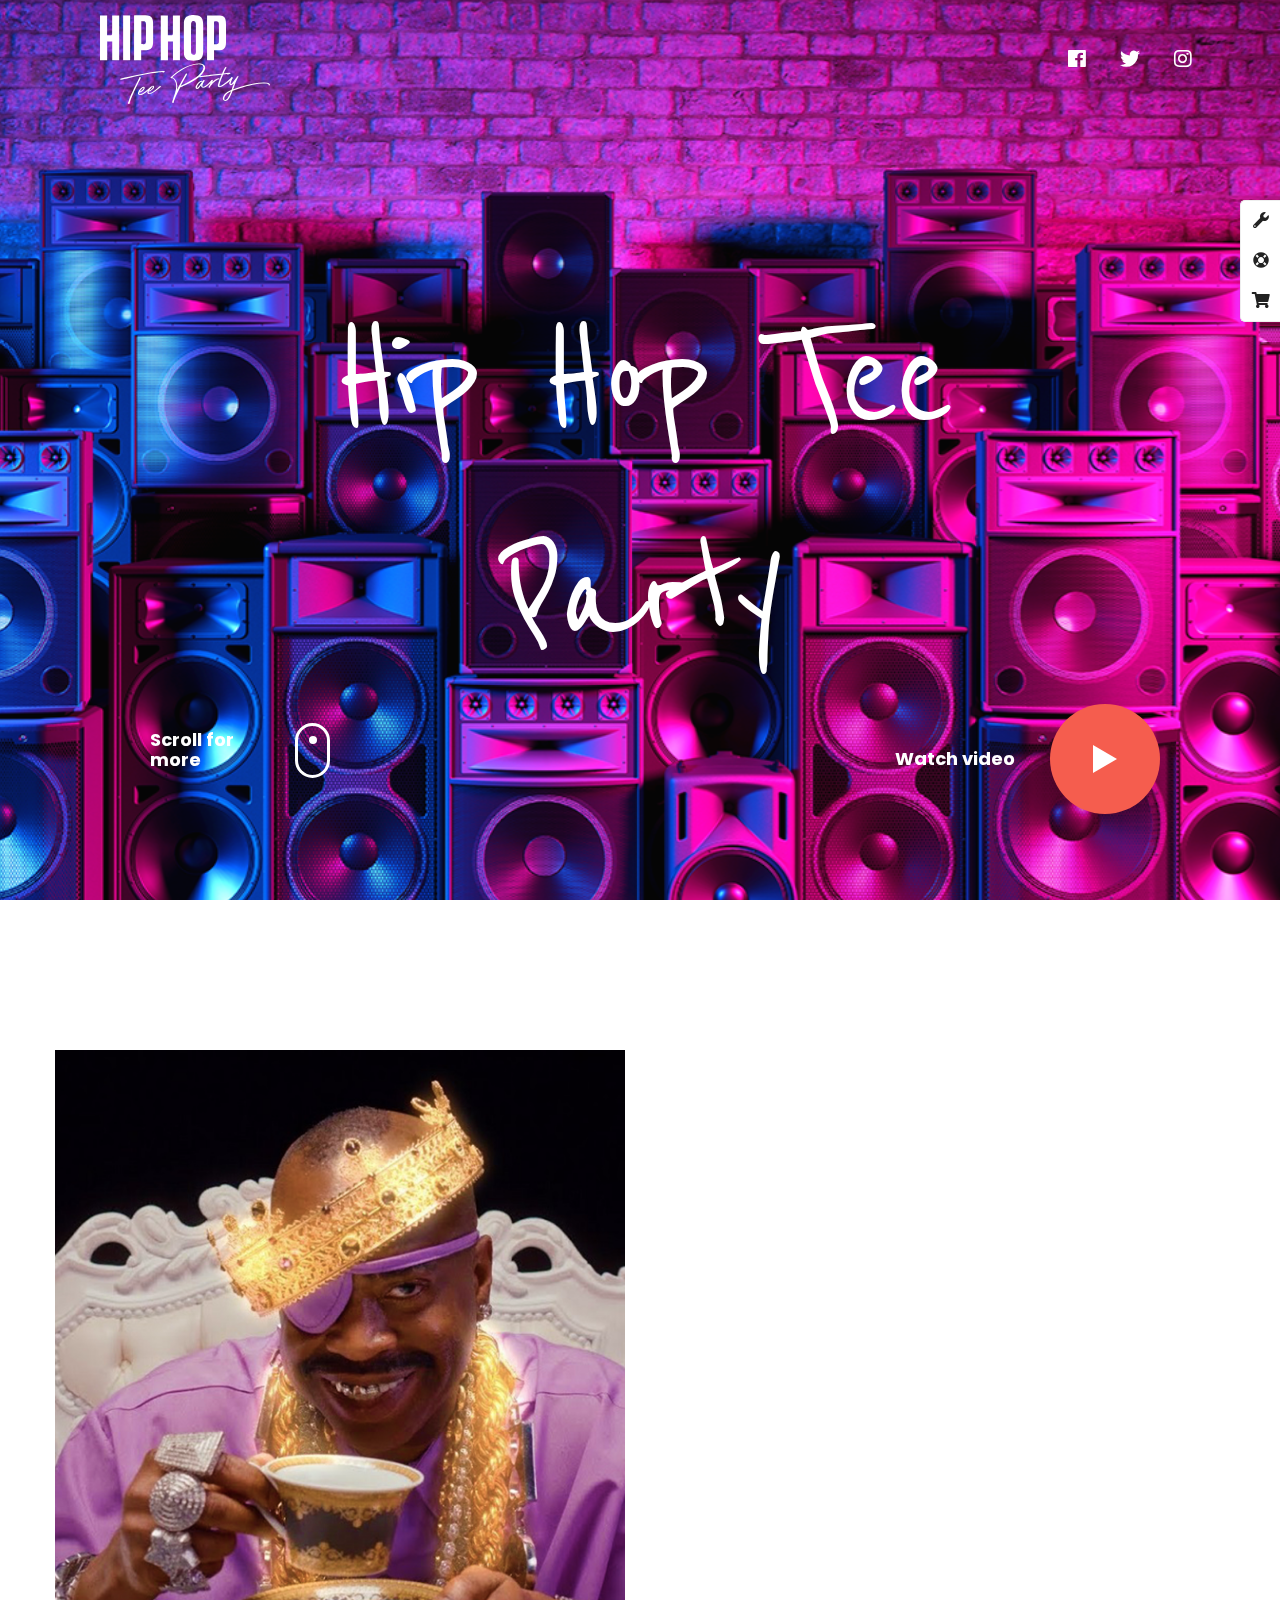
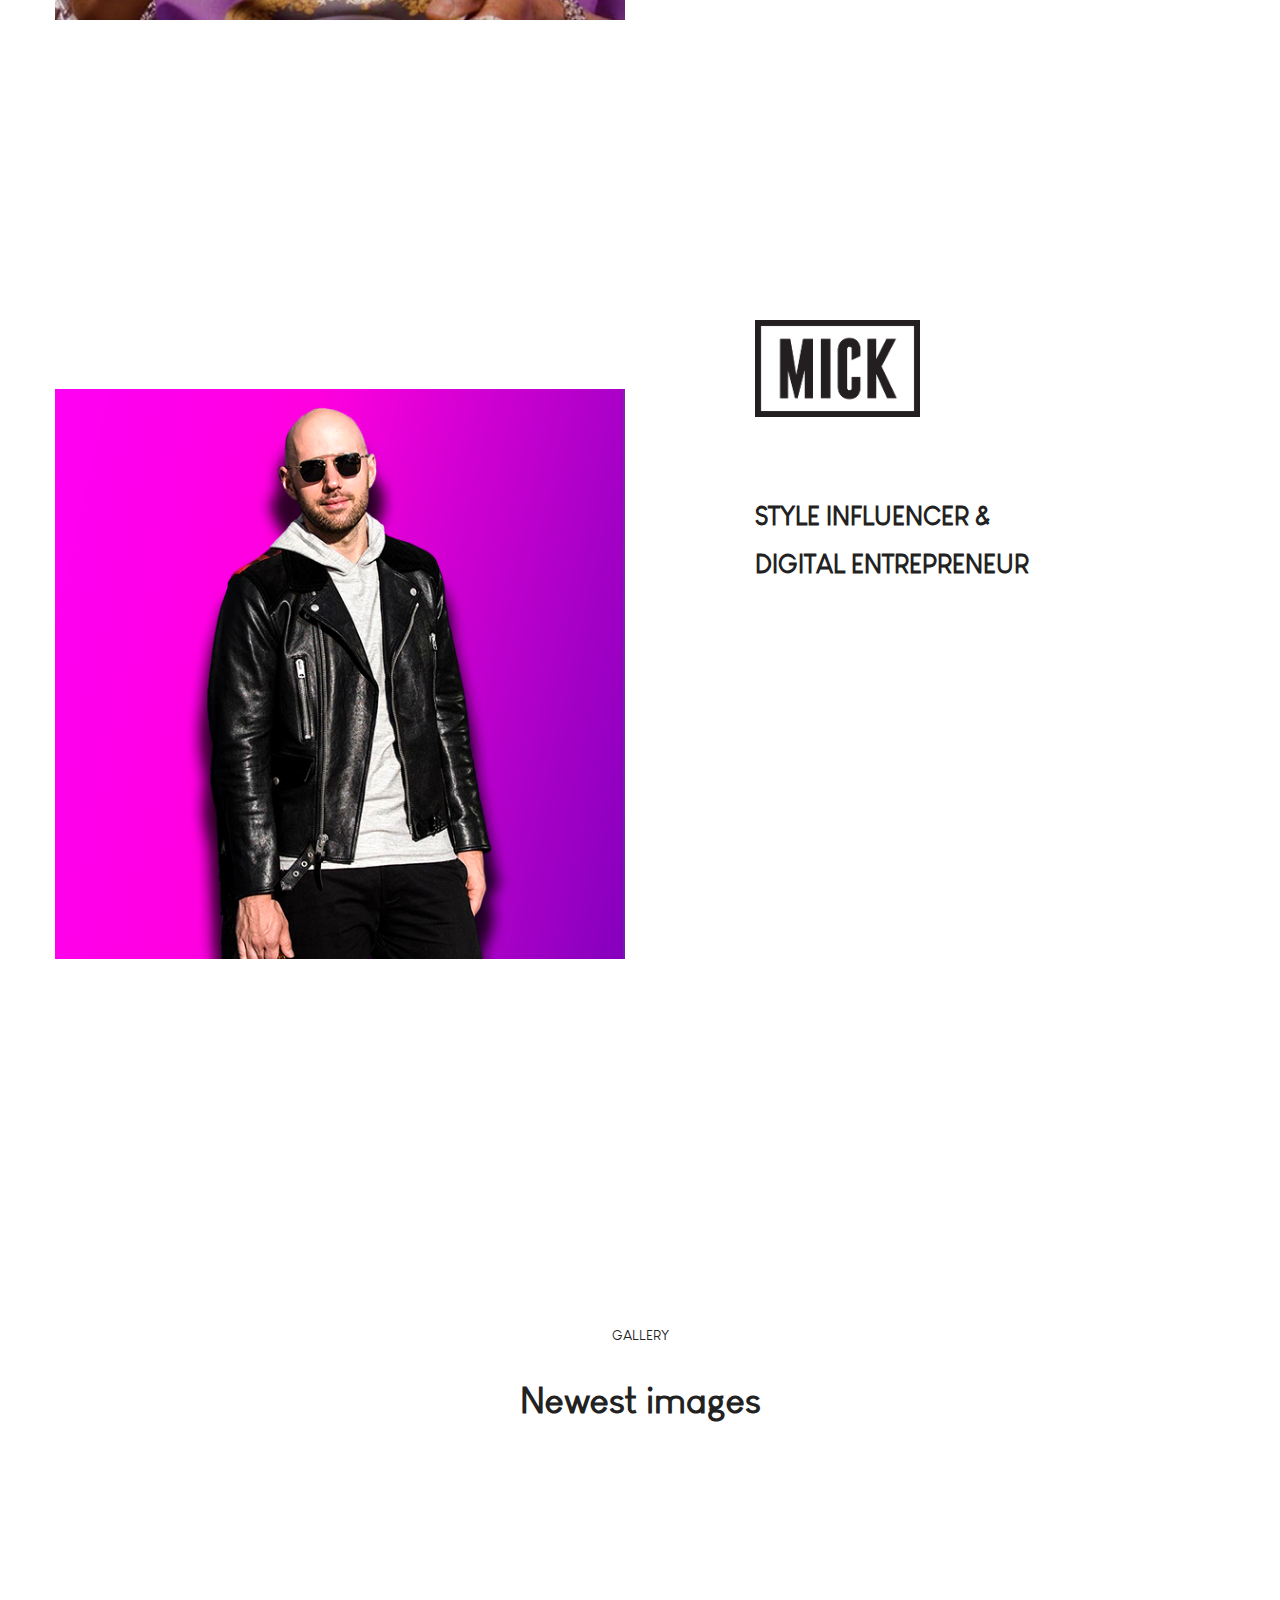
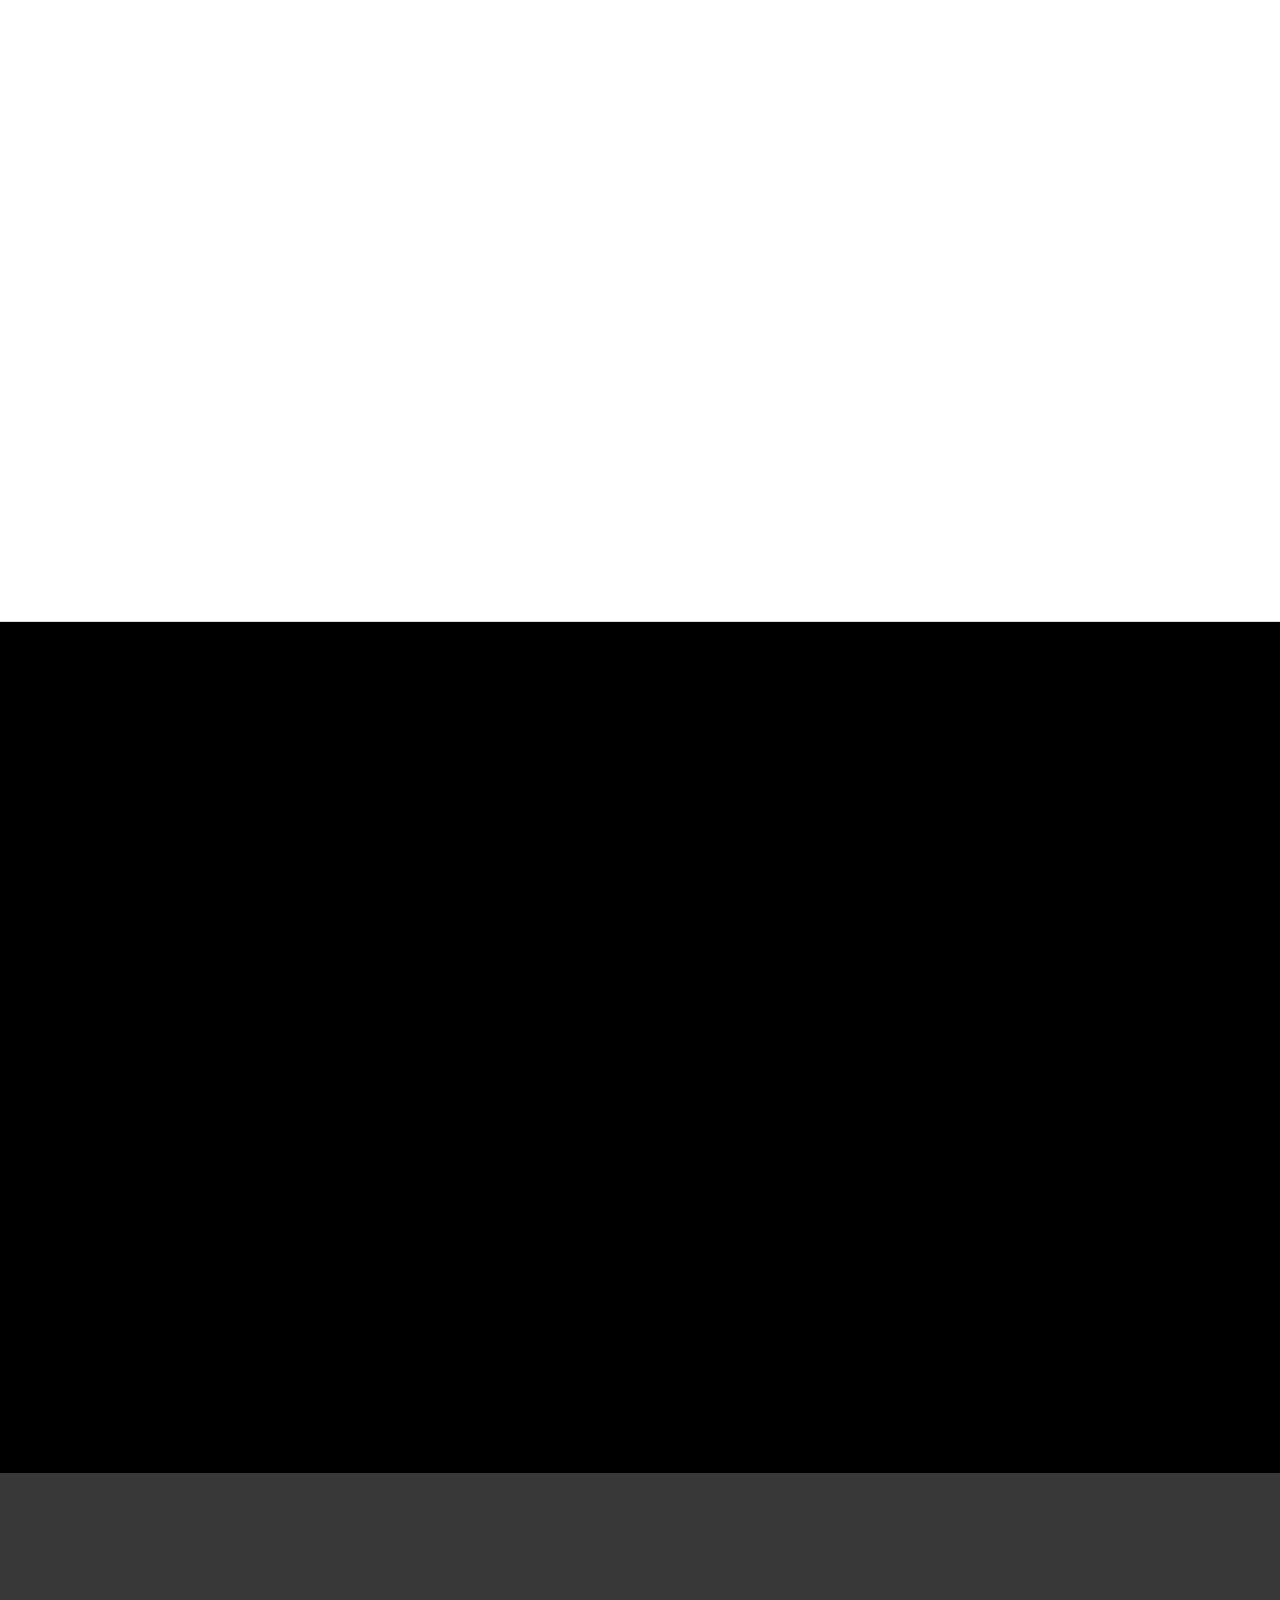
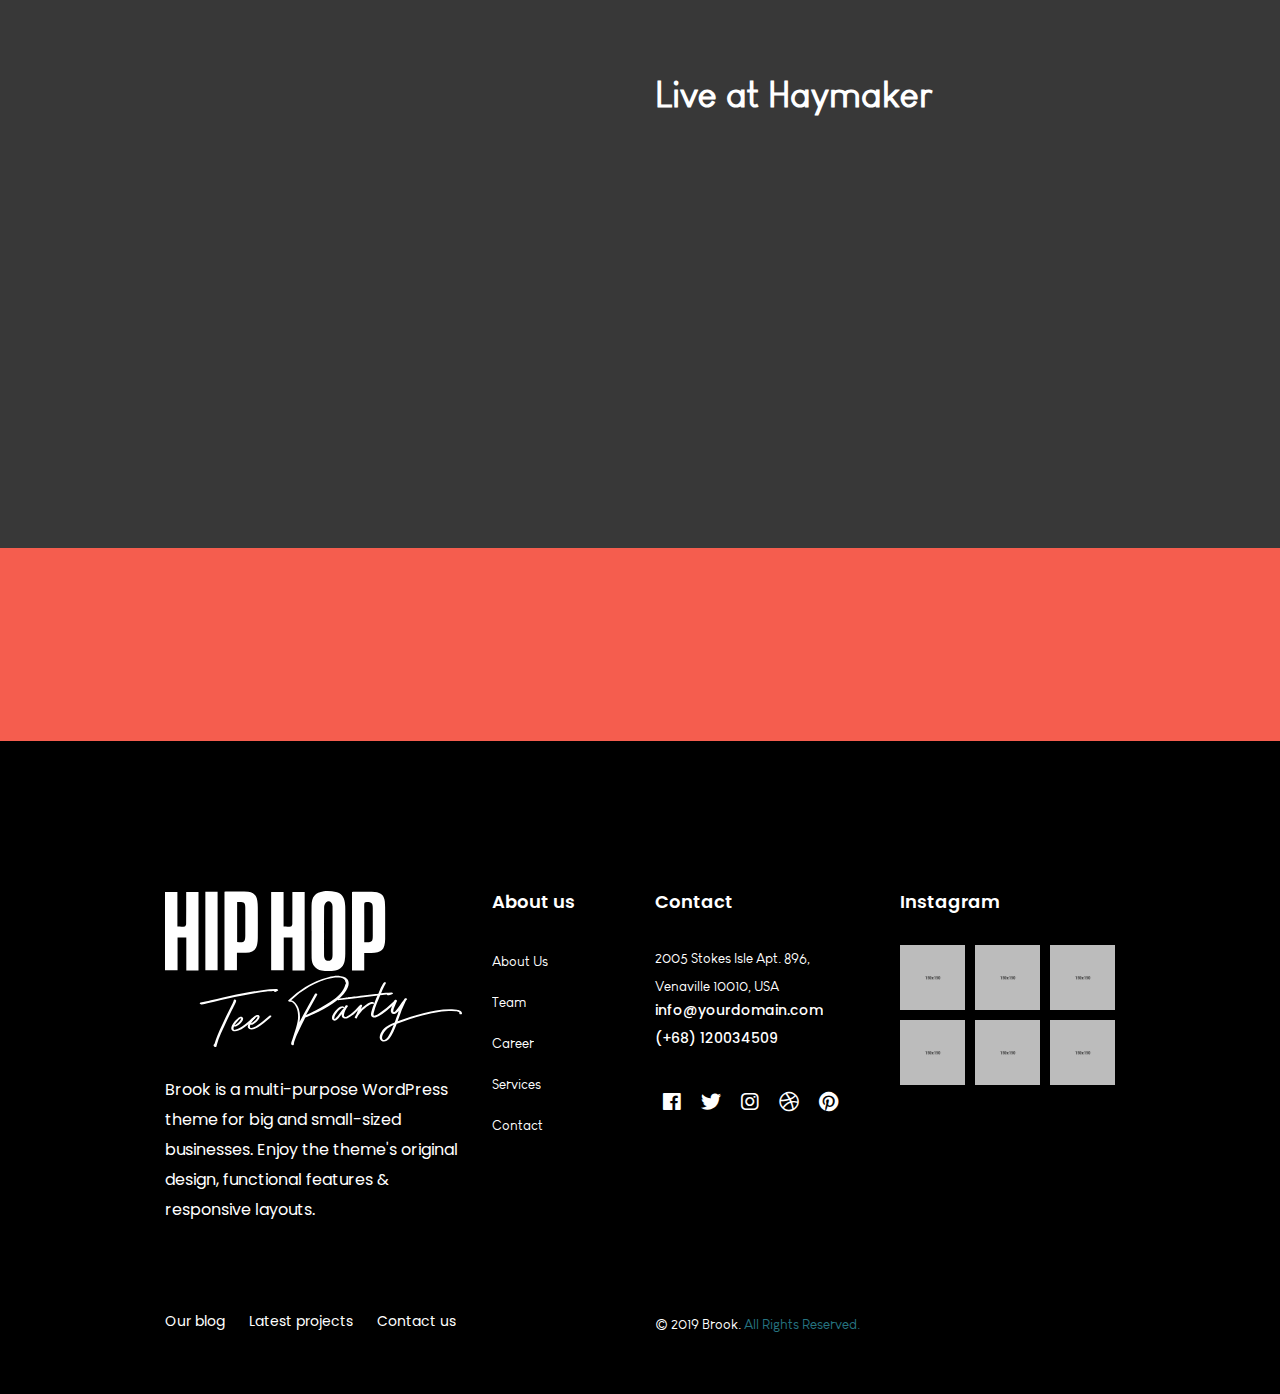
==== index-indie-musician.html @ aec3e437 "First Push" ====
<!doctype html>
<html class="no-js" lang="zxx">

<head>
    <meta charset="utf-8">
    <meta http-equiv="x-ua-compatible" content="ie=edge">
    <title>Indie Musician || Creative Multipurpose Bootstrap4 Template</title>
    <meta name="description" content="">
    <meta name="viewport" content="width=device-width, initial-scale=1, shrink-to-fit=no">

    <!-- Favicon -->
    <link rel="shortcut icon" href="img/favicon.ico" type="image/x-icon">
    <link rel="apple-touch-icon" href="img/icon.png">

    <!-- Plugins -->
    <link rel="stylesheet" href="css/bootstrap.min.css">
    <link rel="stylesheet" href="css/revoulation.css">
    <link rel="stylesheet" href="css/plugins.css">

    <!-- Style Css -->
    <link rel="stylesheet" href="style.css">

    <!-- Custom Styles -->
    <link rel="stylesheet" href="css/custom.css">
</head>

<body class="template-color-14 template-font-2">
    <!--[if lte IE 9]>
    <p class="browserupgrade">You are using an <strong>outdated</strong> browser. Please <a href="https://browsehappy.com/">upgrade your browser</a> to improve your experience and security.</p>
  <![endif]-->

    <!-- Start PReloader -->
    <div id="page-preloader" class="page-loading clearfix">
        <div class="page-load-inner">
            <div class="preloader-wrap">
                <div class="wrap-2">
                    <div class=""> <img src="img/icons/brook-preloader.gif" alt="Brook Preloader"></div>
                </div>
            </div>
        </div>
    </div>
    <!-- End PReloader -->

    <!-- Wrapper -->
    <div id="wrapper" class="wrapper">

        <!-- Header -->
        <header class="br_header header-default header-transparent light-logo--version haeder-fixed-width headroom--sticky header-mega-menu clearfix">
            <div class="container-fluid">
                <div class="row">
                    <div class="col-12">
                        <div class="header__wrapper mr--0">
                            <!-- Header Left -->
                            <div class="header-left flex-20">
                                <div class="logo">
                                    <a href="index.html">
                                        <img src="Logo/SVG/blanc.svg" alt="Brook Images">
                                    </a>
                                </div>
                            </div>
                            <!-- Mainmenu Wrap -->
                            <div class="header-flex-right flex-80">
                                <div class="mainmenu-wrapper have-not-flex d-none d-lg-block">
                                <nav class="page_nav">
                                    <ul class="mainmenu">

                                            <div class="mega__width--fullscreen">
                                                <div class="container">
                                                    <div class="row">

                                                  
                                        </li>
                                    </ul>
                                </nav>
                                </div>
                                <!-- Header Right -->
                                <div class="header-right have-not-flex pl--35 pl_md--5 pl_sm--5">
                                    <!-- Start Social Icon -->
                                    <ul class="social-icon icon-size-medium text-center tooltip-layout d-none d-sm-block">
                                        <li class="facebook"><a href="#" class="link hint--bounce hint--bottom hint--white"
                                                aria-label="Facebook"><i class="fab fa-facebook"></i></a></li>
                                        <li class="twitter"><a href="#" class="link hint--bounce hint--bottom hint--white"
                                                aria-label="Twitter"><i class="fab fa-twitter"></i></a></li>
                                        <li class="instagram"><a href="#" class="link hint--bounce hint--bottom hint--white"
                                                aria-label="Instagram"><i class="fab fa-instagram"></i></a></li>
                                    </ul>
                                    <!-- End Social Icon -->

                                    <!-- Start Hamberger -->
                                    <div class="manu-hamber popup-mobile-click d-block d-lg-none light-version d-block d-xl-none pl_md--10 pl_sm--10">
                                        <div>
                                            <i></i>
                                        </div>
                                    </div>
                                    <!-- End Hamberger -->
                                </div>
                            </div>

                        </div>
                    </div>
                </div>
            </div>
        </header>
        <!--// Header -->

      

        <!-- Start Toolbar -->
        <div class="demo-option-container">
            <!-- Start Toolbar -->
            <div class="brook__toolbar">
                <div class="inner">
                    <a class="quick-option hint--bounce hint--left hint--black primary-color-hover-important" href="#"
                        aria-label="Quick Options">
                        <i class="fa fa-wrench"></i>
                    </a>
                    <a class="hint--bounce hint--left hint--black primary-color-hover-important" target="_blank" href="https://hasthemes.com/contact-us/"
                        aria-label="Support Center">
                        <i class="fa fa-life-ring"></i>
                    </a>
                    <a class="hint--bounce hint--left hint--black primary-color-hover-important" target="_blank" href="https://themeforest.net/item/brook-creative-agency-business-html-template/24226512?s_rank=5"
                        aria-label="Purchase Brook">
                        <i class="fa fa-shopping-cart"></i>
                    </a>
                </div>
            </div>
            <!-- End Toolbar -->
            <!-- Start Quick Link -->
            <div class="demo-option-wrapper">
                <div class="demo-panel-header">
                    <div class="panel-btn">
                        <a class="brook-btn bk-btn-theme btn-sd-size btn-rounded space-between" href="https://themeforest.net/item/brook-creative-agency-business-html-template/24226512?s_rank=1"><i
                                class="ion-android-cart"></i> Buy Brook Now </a>
                    </div>
                    <div class="title">
                        <h5 class="heading heading-h5"> Brook – Creative Multipurpose Html5 Template</h5>
                        <div class="desc">
                            <p class="bk_pra"> Brook embraces a modern look with various enhanced shortcodes, premium
                                plugins and pre-defined page elements.</p>
                        </div>
                    </div>
                </div>
                <div class="demo-quick-option-list">
                    <a class="link hint--bounce hint--top hint--dark" href="index-business.html" aria-label="Business">
                        <img src="img/demo-image/home-business.jpg" alt="Multipurpose Template"></a>

                    <a class="link hint--bounce hint--top hint--dark" href="index-expert.html" aria-label="Expert">
                        <img src="img/demo-image/home-expert.jpg" alt="Multipurpose Template"></a>

                    <a class="link hint--bounce hint--top hint--dark" href="index-revolutionary.html" aria-label="Revolutionary">
                        <img src="img/demo-image/home-revolutionary.jpg" alt="Multipurpose Template"></a>

                    <a class="link hint--bounce hint--top hint--dark" href="index-authentic-studio.html" aria-label="Authentic Studio">
                        <img src="img/demo-image/home-authentic-studio.jpg" alt="Multipurpose Template"></a>

                    <a class="link hint--bounce hint--top hint--dark" href="index-astronomy.html" aria-label="Astronomy">
                        <img src="img/demo-image/home-astronomy.jpg" alt="Multipurpose Template"></a>

                    <a class="link hint--bounce hint--top hint--dark" href="index-news-bulletin.html" aria-label="News Bulletin">
                        <img src="img/demo-image/home-news-bulletin.jpg" alt="Multipurpose Template"></a>

                    <a class="link hint--bounce hint--top hint--dark" href="index-digital-broadsheets.html" aria-label="Digital Broadsheets">
                        <img src="img/demo-image/home-digital-broadsheets.jpg" alt="Multipurpose Template"></a>

                    <a class="link hint--bounce hint--top hint--dark" href="index-creative-agency.html" aria-label="Creative Agency">
                        <img src="img/demo-image/home-creative-agency.jpg" alt="Multipurpose Template"></a>

                    <a class="link hint--bounce hint--top hint--dark" href="index-digital-agency.html" aria-label="Digital Agency">
                        <img src="img/demo-image/home-digital-agency.jpg" alt="Multipurpose Template"></a>

                    <a class="link hint--bounce hint--top hint--dark" href="index-vertical-menu.html" aria-label="Vertical Menu">
                        <img src="img/demo-image/home-vertical-menu.jpg" alt="Multipurpose Template"></a>

                    <a class="link hint--bounce hint--top hint--dark" href="index-design-studio.html" aria-label="Design Studio">
                        <img src="img/demo-image/home-design-studio.jpg" alt="Multipurpose Template"></a>

                    <a class="link hint--bounce hint--top hint--dark" href="index-creative-portfolio.html" aria-label="Creative Portfolio">
                        <img src="img/demo-image/home-creative-portfolio.jpg" alt="Multipurpose Template"></a>

                    <a class="link hint--bounce hint--top hint--dark" href="index-freelancer.html" aria-label="Freelancer">
                        <img src="img/demo-image/home-freelancer.jpg" alt="Multipurpose Template"></a>

                    <a class="link hint--bounce hint--top hint--dark" href="index-vertical-slider-portfolio.html"
                        aria-label="Vertical Slide Portfolio">
                        <img src="img/demo-image/home-vertical-slide-portfolio.jpg" alt="Multipurpose Template"></a>

                    <a class="link hint--bounce hint--top hint--dark" href="index-minimal-portfolio.html" aria-label="Minimal Portfolio">
                        <img src="img/demo-image/home-minimal-portfolio.jpg" alt="Multipurpose Template"></a>

                    <a class="link hint--bounce hint--top hint--dark" href="index-onepage.html" aria-label="Onepage">
                        <img src="img/demo-image/home-onepage.jpg" alt="Multipurpose Template"></a>

                    <a class="link hint--bounce hint--top hint--dark" href="index-landing.html" aria-label="Landing">
                        <img src="img/demo-image/home-landing.jpg" alt="Multipurpose Template"></a>

                    <a class="link hint--bounce hint--top hint--dark" href="index-architecture.html" aria-label="Architecture">
                        <img src="img/demo-image/home-architecture.jpg" alt="Multipurpose Template"></a>

                    <a class="link hint--bounce hint--top hint--dark" href="index-portfolio-fullscreen-type-hover-02.html"
                        aria-label="Portfolio Fullscreen Type Hover 02">
                        <img src="img/demo-image/home-hover-type-02.jpg" alt="Multipurpose Template"></a>

                    <a class="link hint--bounce hint--top hint--dark" href="index-minimal-agency.html" aria-label="Minimal Agency">
                        <img src="img/demo-image/home-minimal-agency.jpg" alt="Multipurpose Template"></a>

                    <a class="link hint--bounce hint--top hint--dark" href="index-start-ups.html" aria-label="Start-ups">
                        <img src="img/demo-image/home-start-ups.jpg" alt="Multipurpose Template"></a>

                    <a class="link hint--bounce hint--top hint--dark" href="index-presentation.html" aria-label="Presentation">
                        <img src="img/demo-image/home-presentation.jpg" alt="Multipurpose Template"></a>

                    <a class="link hint--bounce hint--top hint--dark" href="index-blog-metro.html" aria-label="Metro Blog">
                        <img src="img/demo-image/home-metro-blog.jpg" alt="Multipurpose Template"></a>

                    <a class="link hint--bounce hint--top hint--dark" href="index-portfolio-mesonry-left-vertical-header.html"
                        aria-label="Portfolio Masonry – Left Vertical Header">
                        <img src="img/demo-image/home-portfolio-masonry-left-vertical-header.jpg" alt="Multipurpose Template"></a>

                    <a class="link hint--bounce hint--top hint--dark" href="index-masonry-gallery.html" aria-label="Masonry Gallery">
                        <img src="img/demo-image/home-masonry-gallery.jpg" alt="Multipurpose Template"></a>

                    <a class="link hint--bounce hint--top hint--dark" href="index-home-services-classic.html" aria-label="Service">
                        <img src="img/demo-image/home-service.jpg" alt="Multipurpose Template"></a>

                    <a class="link hint--bounce hint--top hint--dark" href="index-minimal-metro-grid.html" aria-label="Minimal Metro Grid">
                        <img src="img/demo-image/home-minimal-metro-grid.jpg" alt="Multipurpose Template"></a>

                    <a class="link hint--bounce hint--top hint--dark" href="index-shop.html" aria-label="Shop">
                        <img src="img/demo-image/home-shop.jpg" alt="Multipurpose Template"></a>

                    <a class="link hint--bounce hint--top hint--dark" href="index-product-landing.html" aria-label="Product Landing">
                        <img src="img/demo-image/home-product-landing.jpg" alt="Multipurpose Template"></a>

                    <a class="link hint--bounce hint--top hint--dark" href="index-indie-musician.html" aria-label="Indie Musician">
                        <img src="img/demo-image/home-indie-musician.jpg" alt="Multipurpose Template"></a>

                    <a class="link hint--bounce hint--top hint--dark" href="index-foodie.html" aria-label="Foodie">
                        <img src="img/demo-image/home-foodie.jpg" alt="Multipurpose Template"></a>

                    <a class="link hint--bounce hint--top hint--dark" href="index-vertical-slide-gradient-portfolio.html"
                        aria-label="Vertical Slide Gradient Portfolio">
                        <img src="img/demo-image/home-vertical-slide-gradient-portfolio.jpg" alt="Multipurpose Template"></a>

                    <a class="link hint--bounce hint--top hint--dark" href="index-portfolio-fullscreen-slider-left-vertical-header.html"
                        aria-label="Portfolio Fullscreen Slider Left Vertical Header">
                        <img src="img/demo-image/home-portfolio-fullscreen-slider-left-vertical-header.jpg" alt="Multipurpose Template"></a>

                    <a class="link hint--bounce hint--top hint--dark" href="index-portfolio-fullscreen-type-hover.html"
                        aria-label="Portfolio Fullscreen Type Hover">
                        <img src="img/demo-image/home-hover-type.jpg" alt="Multipurpose Template"></a>

                    <a class="link hint--bounce hint--top hint--dark" href="index-portfolio-slide.html" aria-label="Portfolio Slide">
                        <img src="img/demo-image/home-portfolio-slide.jpg" alt="Multipurpose Template"></a>

                    <a class="link hint--bounce hint--top hint--dark" href="index-photo-slider-gallery.html" aria-label="Photo Slider Gallery">
                        <img src="img/demo-image/home-photo-slider-gallery.jpg" alt="Multipurpose Template"></a>

                    <a class="link hint--bounce hint--top hint--dark" href="index-blog-grid.html" aria-label="Grid Blog">
                        <img src="img/demo-image/home-grid-blog.jpg" alt="Multipurpose Template"></a>

                </div>
            </div>
            <!-- End Quick Link -->
        </div>
        <!-- End Toolbar -->

        <div class="slider-revoluation">
            <div id="rev_slider_17_1" class="rev_slider fullscreenbanner" style="display:none;" data-version="5.4.7">
                <ul>
                    <!-- SLIDE  -->
                    <li data-index="rs-27" data-transition="fade" data-slotamount="default" data-hideafterloop="0"
                        data-hideslideonmobile="off" data-easein="default" data-easeout="default" data-masterspeed="300"
                        data-rotate="0" data-saveperformance="off" data-title="Slide" data-param1="" data-param2=""
                        data-param3="" data-param4="" data-param5="" data-param6="" data-param7="" data-param8=""
                        data-param9="" data-param10="" data-description="">
                        <!-- MAIN IMAGE -->
                        <img src="HHTP_Website_Assets/home.png" alt="" data-bgposition="center center"
                            data-kenburns="on" data-duration="10000" data-ease="Linear.easeNone" data-scalestart="100"
                            data-scaleend="110" data-rotatestart="0" data-rotateend="0" data-blurstart="0" data-blurend="0"
                            data-offsetstart="0 0" data-offsetend="0 0" class="rev-slidebg" data-no-retina>
                        <!-- LAYERS -->

                        <!-- LAYER NR. 1 -->
                        <div class="tp-caption     rev_group" id="slide-27-layer-5" data-x="['left','left','left','left']"
                            data-hoffset="['150','80','50','563']" data-y="['bottom','bottom','bottom','bottom']"
                            data-voffset="['122','80','70','349']" data-width="180" data-height="55" data-whitespace="nowrap"
                            data-type="group" data-basealign="slide" data-responsive_offset="off" data-responsive="off"
                            data-frames='[{"delay":10,"speed":300,"frame":"0","from":"opacity:0;","to":"o:1;","ease":"Power3.easeInOut"},{"delay":"wait","speed":300,"frame":"999","to":"opacity:0;","ease":"Power3.easeInOut"}]'
                            data-margintop="[0,0,0,0]" data-marginright="[0,0,0,0]" data-marginbottom="[0,0,0,0]"
                            data-marginleft="[0,0,0,0]" data-textAlign="['inherit','inherit','inherit','inherit']"
                            data-paddingtop="[0,0,0,0]" data-paddingright="[0,0,0,0]" data-paddingbottom="[0,0,0,0]"
                            data-paddingleft="[0,0,0,0]" style="z-index: 7; min-width: 180px; max-width: 180px; max-width: 55px; max-width: 55px; white-space: nowrap; font-size: 20px; line-height: 22px; font-weight: 400; color: #ffffff; letter-spacing: 0px;">
                            <!-- LAYER NR. 2 -->
                            <a class="tp-caption    smooth-scroll-link" href="#section-about" target="_self" id="slide-27-layer-3"
                                data-x="['left','left','left','left']" data-hoffset="['0','0','0','0']" data-y="['middle','middle','middle','middle']"
                                data-voffset="['0','0','0','0']" data-width="134" data-height="none" data-whitespace="normal"
                                data-type="text" data-actions='' data-responsive_offset="off" data-responsive="off"
                                data-frames='[{"delay":"+0","speed":300,"frame":"0","from":"opacity:0;","to":"o:1;","ease":"Power3.easeInOut"},{"delay":"wait","speed":300,"frame":"999","to":"opacity:0;","ease":"Power3.easeInOut"}]'
                                data-margintop="[0,0,0,0]" data-marginright="[0,0,0,0]" data-marginbottom="[0,0,0,0]"
                                data-marginleft="[0,0,0,0]" data-textAlign="['inherit','inherit','inherit','inherit']"
                                data-paddingtop="[0,0,0,0]" data-paddingright="[0,0,0,0]" data-paddingbottom="[0,0,0,0]"
                                data-paddingleft="[0,0,0,0]" style="z-index: 8; min-width: 134px; max-width: 134px; white-space: normal; font-size: 18px; line-height: 20px; font-weight: 700; color: #ffffff; letter-spacing: 0px;text-decoration: none;">Scroll
                                for more </a>

                            <!-- LAYER NR. 3 -->
                            <a class="tp-caption rev-scroll-btn   smooth-scroll-link" href="#section-about" target="_self"
                                id="slide-27-layer-4" data-x="['right','right','right','right']" data-hoffset="['0','0','0','0']"
                                data-y="['top','top','top','top']" data-voffset="['0','0','0','0']" data-width="35"
                                data-height="55" data-whitespace="nowrap" data-type="button" data-actions=''
                                data-responsive_offset="off" data-responsive="off" data-frames='[{"delay":"+0","speed":300,"frame":"0","from":"opacity:0;","to":"o:1;","ease":"Power3.easeInOut"},{"delay":"wait","speed":300,"frame":"999","to":"opacity:0;","ease":"Power3.easeInOut"}]'
                                data-margintop="[0,0,0,0]" data-marginright="[0,0,0,0]" data-marginbottom="[0,0,0,0]"
                                data-marginleft="[0,0,0,0]" data-textAlign="['inherit','inherit','inherit','inherit']"
                                data-paddingtop="[0,0,0,0]" data-paddingright="[0,0,0,0]" data-paddingbottom="[0,0,0,0]"
                                data-paddingleft="[0,0,0,0]" style="z-index: 9; min-width: 35px; max-width: 35px; max-width: 55px; max-width: 55px; white-space: nowrap; font-weight: 400; color: transparent; background-color:rgba(0,0,0,0);border-color:rgb(255,255,255);border-style:solid;border-width:3px 3px 3px 3px;border-radius:23px 23px 23px 23px;box-sizing:border-box;-moz-box-sizing:border-box;-webkit-box-sizing:border-box;cursor:pointer;text-decoration: none;">
                                <span>
                                </span>
                            </a>
                        </div>

                        <!-- LAYER NR. 4 -->
                        <div class="tp-caption     rev_group" id="slide-27-layer-8" data-x="['center','center','right','center']"
                            data-hoffset="['0','0','50','606']" data-y="['bottom','bottom','bottom','bottom']"
                            data-voffset="['100','80','70','309']" data-width="160" data-height="40" data-whitespace="nowrap"
                            data-type="group" data-basealign="slide" data-responsive_offset="off" data-responsive="off"
                            data-frames='[{"delay":10,"speed":300,"frame":"0","from":"opacity:0;","to":"o:1;","ease":"Power3.easeInOut"},{"delay":"wait","speed":300,"frame":"999","to":"opacity:0;","ease":"Power3.easeInOut"}]'
                            data-margintop="[0,0,0,0]" data-marginright="[0,0,0,0]" data-marginbottom="[0,0,0,0]"
                            data-marginleft="[0,0,0,0]" data-textAlign="['inherit','inherit','inherit','inherit']"
                            data-paddingtop="[0,0,0,0]" data-paddingright="[0,0,0,0]" data-paddingbottom="[0,0,0,0]"
                            data-paddingleft="[0,0,0,0]" style="z-index: 10; min-width: 160px; max-width: 160px; max-width: 40px; max-width: 40px; white-space: nowrap; font-size: 20px; line-height: 22px; font-weight: 400; color: #ffffff; letter-spacing: 0px;">
                        </div>

                        <!-- LAYER NR. 8 -->
                        <div class="tp-caption     rev_group" id="slide-27-layer-12" data-x="['right','right','center','center']"
                            data-hoffset="['150','80','0','0']" data-y="['bottom','bottom','middle','middle']"
                            data-voffset="['86','80','180','170']" data-width="235" data-height="110" data-whitespace="nowrap"
                            data-type="group" data-basealign="slide" data-responsive_offset="off" data-responsive="off"
                            data-frames='[{"delay":10,"speed":300,"frame":"0","from":"opacity:0;","to":"o:1;","ease":"Power3.easeInOut"},{"delay":"wait","speed":300,"frame":"999","to":"opacity:0;","ease":"Power3.easeInOut"}]'
                            data-margintop="[0,0,0,0]" data-marginright="[0,0,0,0]" data-marginbottom="[0,0,0,0]"
                            data-marginleft="[0,0,0,0]" data-textAlign="['inherit','inherit','inherit','inherit']"
                            data-paddingtop="[0,0,0,0]" data-paddingright="[0,0,0,0]" data-paddingbottom="[0,0,0,0]"
                            data-paddingleft="[0,0,0,0]" style="z-index: 14; min-width: 235px; max-width: 235px; max-width: 110px; max-width: 110px; white-space: nowrap; font-size: 20px; line-height: 22px; font-weight: 400; color: #ffffff; letter-spacing: 0px;">
                            <!-- LAYER NR. 9 -->
                            <div class="tp-caption  " id="slide-27-layer-13" data-x="['left','left','left','left']"
                                data-hoffset="['0','0','0','0']" data-y="['middle','middle','middle','middle']"
                                data-voffset="['0','0','0','0']" data-width="none" data-height="none" data-whitespace="nowrap"
                                data-type="text" data-responsive_offset="off" data-responsive="off" data-frames='[{"delay":"+0","speed":300,"frame":"0","from":"opacity:0;","to":"o:1;","ease":"Power3.easeInOut"},{"delay":"wait","speed":300,"frame":"999","to":"opacity:0;","ease":"Power3.easeInOut"}]'
                                data-margintop="[0,0,0,0]" data-marginright="[0,0,0,0]" data-marginbottom="[0,0,0,0]"
                                data-marginleft="[0,0,0,0]" data-textAlign="['inherit','inherit','inherit','inherit']"
                                data-paddingtop="[0,0,0,0]" data-paddingright="[0,0,0,0]" data-paddingbottom="[0,0,0,0]"
                                data-paddingleft="[0,0,0,0]" style="z-index: 15; white-space: nowrap; font-size: 18px; line-height: 20px; font-weight: 700; color: #ffffff; letter-spacing: 0px;">Watch
                                video </div>

                            <!-- LAYER NR. 10 -->
                            <div class="tp-caption  " id="slide-27-layer-10" data-x="['right','right','right','right']"
                                data-hoffset="['0','0','0','0']" data-y="['middle','middle','middle','middle']"
                                data-voffset="['0','0','0','0']" data-width="110" data-height="110" data-whitespace="nowrap"
                                data-type="text" data-responsive_offset="off" data-responsive="off" data-frames='[{"delay":"+0","speed":300,"frame":"0","from":"opacity:0;","to":"o:1;","ease":"Power3.easeInOut"},{"delay":"wait","speed":300,"frame":"999","to":"opacity:0;","ease":"Power3.easeInOut"}]'
                                data-margintop="[0,0,0,0]" data-marginright="[0,0,0,0]" data-marginbottom="[0,0,0,0]"
                                data-marginleft="[0,0,0,0]" data-textAlign="['inherit','inherit','inherit','inherit']"
                                data-paddingtop="[0,0,0,0]" data-paddingright="[0,0,0,0]" data-paddingbottom="[0,0,0,0]"
                                data-paddingleft="[0,0,0,0]" style="z-index: 16; min-width: 110px; max-width: 110px; max-width: 110px; max-width: 110px; white-space: nowrap; font-size: 20px; line-height: 22px; font-weight: 400; color: #ffffff; letter-spacing: 0px;">

                                <!-- Start Single Popup -->
                                <div class="video-btn pl--30">
                                    <a class="play__btn" href="https://www.youtube.com/watch?v=9No-FiEInLA">
                                        <div class="video-icon third-icon red-color-3"></div>
                                    </a>
                                </div>
                                <!-- End Single Popup -->
                            </div>

                        </div>

                        <!-- LAYER NR. 11 -->
                        <div class="tp-caption   tp-resizeme" id="slide-27-layer-1" data-x="['center','center','center','center']"
                            data-hoffset="['0','0','0','0']" data-y="['middle','middle','middle','middle']"
                            data-voffset="['39','-40','-30','-30']" data-fontsize="['200','160','120','80']"
                            data-lineheight="['240','192','144','96']" data-width="['870','770','670','370']"
                            data-height="['none','193','none','none']" data-whitespace="normal" data-type="text"
                            data-responsive_offset="on" data-frames='[{"delay":10,"speed":300,"frame":"0","from":"opacity:0;","to":"o:1;","ease":"Power3.easeInOut"},{"delay":"wait","speed":300,"frame":"999","to":"opacity:0;","ease":"Power3.easeInOut"}]'
                            data-textAlign="['center','center','center','center']" data-paddingtop="[0,0,0,0]"
                            data-paddingright="[0,0,0,0]" data-paddingbottom="[0,0,0,0]" data-paddingleft="[0,0,0,0]"
                            style="z-index: 5; min-width: 870px; max-width: 870px; white-space: normal; font-size: 200px; line-height: 240px; font-weight: 400; color: #ffffff; letter-spacing: -8.57px;font-family:Reenie Beanie;">Hip Hop Tee Party
                        </div>
                    </li>
                </ul>
                <div class="tp-bannertimer tp-bottom" style="visibility: hidden !important;"></div>
            </div>
            <!-- END REVOLUTION SLIDER -->
        </div>

        <!-- Page Conttent -->
        <main class="page-content">

            <!-- Start New Album Area -->
            <div class="new-album-area ptb--150 ptb-md--80 ptb-sm--80 bg_color--1">
                <div class="container">
                    <div class="row align-items-center">
                        <div class="col-lg-6 col-xl-6 col-12">
                            <div class="thumbnail">
                                <img class="w-100" src="HHTP_Website_Assets/about_hhtp.png" alt="Multipurpose">
                            </div>
                        </div>
                        <div class="col-lg-6 col-xl-5 offset-xl-1 col-12 mt_md--40 mt_sm--40">
                            <div class="new-album-inner">
                                <h3 class="heading heading-h3 pr--120 pr_md--5 pr_sm--5 wow move-up">Hip Hop Tee Party About</h3>
                                <div class="list-wrapper mt--35 mt_lg--25 wow move-up">
                                    <!-- Start Single List -->
                                    <div class="bk-list--2">

                                        <div class="list-header with-number with-number--body">
                                            <div class="marker">1</div>
                                            <div class="title-wrap">
                                                <h6 class="heading heading-h5">Laila's Wisdom</h6>
                                            </div>
                                        </div>

                                        <div class="list-header with-number with-number--body">
                                            <div class="marker">2</div>
                                            <div class="title-wrap">
                                                <h6 class="heading heading-h5">Power (Ft. Kendrick Lamar & Lance
                                                    Skiiiwalker)</h6>
                                            </div>
                                        </div>

                                        <div class="list-header with-number with-number--body">
                                            <div class="marker">3</div>
                                            <div class="title-wrap">
                                                <h6 class="heading heading-h5">Chrome (Like Ooh)</h6>
                                            </div>
                                        </div>

                                        <div class="list-header with-number with-number--body">
                                            <div class="marker">4</div>
                                            <div class="title-wrap">
                                                <h6 class="heading heading-h5">Pay Up</h6>
                                            </div>
                                        </div>

                                        <div class="list-header with-number with-number--body">
                                            <div class="marker">5</div>
                                            <div class="title-wrap">
                                                <h6 class="heading heading-h5">Ridin' (Ft. GQ)</h6>
                                            </div>
                                        </div>

                                        <div class="list-header with-number with-number--body">
                                            <div class="marker">6</div>
                                            <div class="title-wrap">
                                                <h6 class="heading heading-h5">Sassy</h6>
                                            </div>
                                        </div>

                                        <div class="list-header with-number with-number--body">
                                            <div class="marker">7</div>
                                            <div class="title-wrap">
                                                <h6 class="heading heading-h5">Nobody (Ft. Anderson .Paak, Black
                                                    Thought & Moonchild)</h6>
                                            </div>
                                        </div>

                                        <div class="list-header with-number with-number--body">
                                            <div class="marker">8</div>
                                            <div class="title-wrap">
                                                <h6 class="heading heading-h5">Black & Ugly (Ft. BJ The Chicago Kid)</h6>
                                            </div>
                                        </div>

                                        <div class="list-header with-number with-number--body">
                                            <div class="marker">9</div>
                                            <div class="title-wrap">
                                                <h6 class="heading heading-h5">You Should Know (Ft. Busta Rhymes)</h6>
                                            </div>
                                        </div>

                                        <div class="list-header with-number with-number--body">
                                            <div class="marker">10</div>
                                            <div class="title-wrap">
                                                <h6 class="heading heading-h5">A Rollercoaster Jam Called Love (Ft.
                                                    Gwen Bunn)</h6>
                                            </div>
                                        </div>

                                        <div class="list-header with-number with-number--body">
                                            <div class="marker">11</div>
                                            <div class="title-wrap">
                                                <h6 class="heading heading-h5">U Used 2 Love Me (Ft. Terrace Martin)</h6>
                                            </div>
                                        </div>

                                        <div class="list-header with-number with-number--body">
                                            <div class="marker">12</div>
                                            <div class="title-wrap">
                                                <h6 class="heading heading-h5">Knock On My Door (Ft. BJ The Chicago
                                                    Kid)</h6>
                                            </div>
                                        </div>

                                    </div>
                                    <!-- End Single List -->

                                    <!-- New Album Button -->
                                    <div class="new-album-btn mt--55 mt_lg--25 mt_md--25 mt_sm--25 wow move-up">
                                        <a class="brook-btn bk-btn-dark red-color-3 btn-sd-size btn-rounded space-between"
                                            href="#"><i class="fab fa-apple pr--5"></i>iTunes</a>
                                        <a class="brook-btn color-green-2 btn-sd-size btn-rounded space-between" href="#"><i
                                                class="fab fa-spotify pr--5"></i>iTunes</a>
                                    </div>

                                </div>
                            </div>
                        </div>
                    </div>
                </div>
            </div>
            <!-- End New Album Area -->

             <!-- Start New Album Area -->
            <div class="new-album-area ptb--150 ptb-md--80 ptb-sm--80 bg_color--1">
                <div class="container">
                    <div class="row align-items-center">
                        <div class="col-lg-6 col-xl-6 col-12">
                            <div class="thumbnail">
                                <img class="w-100" src="Gallery/mick_bio.png" alt="Multipurpose">
                            </div>
                        </div>
                        <div class="col-lg-6 col-xl-5 offset-xl-1 col-12 mt_md--40 mt_sm--40">
                            <div class="aligncenterr">
                                <img src="HHTP_Website_Assets/Mick_Logo.png" style=" width:35%; height:45%; text-align: right;" alt="brook white"> 
                                <h3 class=" wow move-up"><br>MUSICAL STORYTELLER,</h3><h3> STYLE INFLUENCER &</h3> <h3>DIGITAL ENTREPRENEUR</h3>
                                <div class="list-wrapper mt--35 mt_lg--25 wow move-up">
                                    <!-- Start Single List -->
                                    <div class="bk-list--2">

                                        <div class="list-header with-number with-number--body">
                                            <div class="marker"></div>
                                            <div class="title-wrap">
                                                <h6 class="heading heading-h5">MICK is a Brooklyn-based multi-talented creative with influential footprints internationally – from New York to LA, Davos to Cannes, and London to Tokyo. He is a DJ, style influencer, tech investor, inspirational speaker, music curator and brand consultant.</h6>
                                            </div>
                                        </div>

                                        <div class="list-header with-number with-number--body">
                                            <div class="marker"></div>
                                            <div class="title-wrap">
                                                <h6 class="heading heading-h5">MICK has spun private events for some of the world’s most prominent celebrities, brands, tech companies and philanthropic organizations including Bravo, Entertainment Weekly, Fast Company, Hillary Clinton, HBO, Instagram, Jay Z, Jimmy Kimmel, LeBron James, Michelle Obama, Miguel, Misty Copeland, NBC, Pencils Of Promise, Prince, Rihanna, Samsung, Sotheby’s, Spike Lee, Spotify, Steph Curry, Twitter, and Vanity Fair.</h6>
                                            </div>
                                        </div>

                                        
                                        </div>

                                    </div>
                                    <!-- End Single List -->

                                    <!-- New Album Button -->
                                    <div class="new-album-btn mt--55 mt_lg--25 mt_md--25 mt_sm--25 wow move-up">
                                        <a class="brook-btn bk-btn-dark red-color-3 btn-sd-size btn-rounded space-between"
                                            href="https://mick.co/"><i class="fas fa-globe"></i></i>Website</a>
                                        <a class="brook-btn color-green-2 btn-sd-size btn-rounded space-between" href="https://www.instagram.com/mick/"><i
                                                class="fab fa-instagram pr--5"></i>Instagram</a>
                                    </div>

                                </div>
                            </div>
                        </div>
                    </div>
                </div>
            </div>
            <!-- End New Album Area -->
   <!-- Start Gallery Area -->
            <div class="brook-gallery-area ptb--150 ptb-md--80 ptb-sm--80 bg_color--1 basic-thine-line">
                <div class="container">
                    <div class="row">
                        <div class="col-lg-12">
                            <div class="brook-section-title text-center mb--100 mb_md--40 mb_sm--40">
                                <h6 class="heading heading-h6 font-400">GALLERY</h6>
                                <div class="bkseparator--35"></div>
                                <h2 class="heading heading-h2">Newest images</h2>
                            </div>
                        </div>
                    </div>
                </div>
                <div class="gallery-wrapper musician-gallery-grid pl--100 pr--100 pl_md--50 pr_md--50 pl_sm--30 pr_sm--30" id="animated-thumbnials">

                    <!-- Start Single Gallery -->
                    <a class="gallery wow move-up" href="Gallery/gallery-1.png">
                        <div class="thumb">
                            <img src="Gallery/gallery-1.png" alt="Gallery Images">
                        </div>
                        <div class="hover-overlay">
                            <div class="inner">
                                <span class="ion ion-android-add"></span>
                            </div>
                        </div>
                    </a>
                    <!-- End Single Gallery -->

                    <!-- Start Single Gallery -->
                    <a class="gallery wow move-up" href="Gallery/gallery-2.png">
                        <div class="thumb">
                            <img src="Gallery/gallery-2.png" alt="Gallery Images">
                        </div>
                        <div class="hover-overlay">
                            <div class="inner">
                                <span class="ion ion-android-add"></span>
                            </div>
                        </div>
                    </a>
                    <!-- End Single Gallery -->

                    <!-- Start Single Gallery -->
                    <a class="gallery wow move-up" href="Gallery/gallery-3.png">
                        <div class="thumb">
                            <img src="Gallery/gallery-3.png" alt="Gallery Images">
                        </div>
                        <div class="hover-overlay">
                            <div class="inner">
                                <span class="ion ion-android-add"></span>
                            </div>
                        </div>
                    </a>
                    <!-- End Single Gallery -->

                    <!-- Start Single Gallery -->
                    <a class="gallery wow move-up" href="Gallery/gallery-4.png">
                        <div class="thumb">
                            <img src="Gallery/gallery-4.png" alt="Gallery Images">
                        </div>
                        <div class="hover-overlay">
                            <div class="inner">
                                <span class="ion ion-android-add"></span>
                            </div>
                        </div>
                    </a>
                    <!-- End Single Gallery -->

                    <!-- Start Single Gallery -->
                    <a class="gallery wow move-up" href="Gallery/gallery-5.png">
                        <div class="thumb">
                            <img src="Gallery/gallery-5.png" alt="Gallery Images">
                        </div>
                        <div class="hover-overlay">
                            <div class="inner">
                                <span class="ion ion-android-add"></span>
                            </div>
                        </div>
                    </a>
                    <!-- End Single Gallery -->

                    <!-- Start Single Gallery -->
                    <a class="gallery wow move-up" href="Gallery/gallery-6.png">
                        <div class="thumb">
                            <img src="Gallery/gallery-6.png" alt="Gallery Images">
                        </div>
                        <div class="hover-overlay">
                            <div class="inner">
                                <span class="ion ion-android-add"></span>
                            </div>
                        </div>
                    </a>
                    <!-- End Single Gallery -->


                </div>
            </div>
            <!-- End Gallery Area -->

            <!-- Start Cloud Mixtabs Area -->
            <div class="brook-cloud-mixtabs-area ptb--130 ptb-md--80 ptb-sm--80 bg_color--18">
                <div class="container">
                    <div class="row">
                        <div class="col-lg-4">
                            <div class="cloud-mixtabs-inner wow move-up">
                                <div class="icon mb--25"><i class="fab fa-soundcloud"></i></div>
                                <h3 class="heading heading-h3 heading-font text-white">Soundcloud <br> mixtapes</h3>
                                <button class="mt--100 mt_md--40 mt_sm--40"> Go to soundcloud </button>
                            </div>
                        </div>
                        <div class="col-lg-8 mt_md--40 mt_sm--40">
                            <div class="cloud-mixtabs-audio">
                                <div class="audio-post-inner bg_color--1 wow move-up">
                                    <div class="thumbnail">
                                        <img src="Soundcloud_Covers/soundcloud_1.png" alt="Multipurpose">
                                    </div>
                                    <div class="audio-post">
                                        <iframe width="100%" height="150" scrolling="no" frameborder="no" allow="autoplay" src="https://w.soundcloud.com/player/?url=https%3A//api.soundcloud.com/tracks/251127366&color=%23ff5500&auto_play=false&hide_related=false&show_comments=true&show_user=true&show_reposts=false&show_teaser=true&visual=true"></iframe>
                                    </div>
                                </div>

                                <div class="audio-post-inner bg_color--1 mt--30 wow move-up">
                                    <div class="thumbnail">
                                        <img src="Soundcloud_Covers/soundcloud_2.png">
                                    </div>
                                    <div class="audio-post">
                                       <iframe width="100%" height="150" scrolling="no" frameborder="no" allow="autoplay" src="https://w.soundcloud.com/player/?url=https%3A//api.soundcloud.com/tracks/359282531&color=%23ff5500&auto_play=false&hide_related=false&show_comments=true&show_user=true&show_reposts=false&show_teaser=true&visual=true"></iframe>
                                    </div>
                                </div>

                                <div class="audio-post-inner bg_color--1 mt--30 wow move-up">
                                    <div class="thumbnail">
                                        <img src="Soundcloud_Covers/soundcloud_3.png">
                                    </div>
                                    <div class="audio-post">
                                        <iframe width="100%" height="150" scrolling="no" frameborder="no" allow="autoplay" src="https://w.soundcloud.com/player/?url=https%3A//api.soundcloud.com/tracks/646216896&color=%23ff5500&auto_play=false&hide_related=false&show_comments=true&show_user=true&show_reposts=false&show_teaser=true&visual=true"></iframe>
                                    </div>


                                </div>
                            </div>
                        </div>
                    </div>
                </div>
            </div>
            <!-- End Cloud Mixtabs Area -->

            <!-- Start Countdown Area -->
            <div class="countdown-area bg_image--52 ptb--200 ptb-md--80 ptb-sm--80" data-heading-overlay="9">
                <div class="container">
                    <div class="row">
                        <div class="col-lg-6 col-12">
                            <div class="bk-countdown-wrapper wow move-up">
                                <h3 class="heading heading-h3 text-white">Upcoming event</h3>
                                <div class="bk-countdown">
                                    <div class="box-timer countdown-style-1 bg-solid-grey mt--40">
                                        <div class="countbox timer-grid">
                                            <head>
                                                 <link href="https://fonts.googleapis.com/css?family=Trade+Winds&display=swap" rel="stylesheet">
                                              <style>
                                                 p {
                                                    font-family: 'Trade Winds', ;
                                                    font-size: 50px; 
                                                     color: #FFFFFF; 
                                                     text-align: left; 
                                                     }
                                              </style>
                                              </style> 
                                             </head>
                                            <body> 
                                                <p id="demo"><
                                                    <script> 
                                                        var deadline = new Date("Apr 2, 2020 22:00:00").getTime(); 
                                                        var x = setInterval(function() { 
                                                        var now = new Date().getTime(); 
                                                        var t = deadline - now; 
                                                        var days = Math.floor(t / (1000 * 60 * 60 * 24)); 
                                                        var hours = Math.floor((t%(1000 * 60 * 60 * 24))/(1000 * 60 * 60)); 
                                                        var minutes = Math.floor((t % (1000 * 60 * 60)) / (1000 * 60)); 
                                                        var seconds = Math.floor((t % (1000 * 60)) / 1000); 
                                                        document.getElementById("demo").innerHTML = days + "d "  
                                                        + hours + "h " + minutes + "m " + seconds + "s "; 
                                                            if (t < 0) { 
                                                          clearInterval(x); 
                                                         document.getElementById("demo").innerHTML = "EXPIRED"; 
                                                           } 
                                                        }, 1000); 
                                                    </script> 
                                                </p> 
                                            </body> 
                                        </div>
                                    </div>
                                </div>
                            </div>
                        </div>

                        <div class="col-lg-6 col-12 mt_md--40 mt_sm--40">
                            <div class="musician-address-container">
                                <div class="inner">
                                    <h3 class="heading heading-h3 text-white">Live at Haymaker</h3>
                                    <div class="musician-address d-block d-sm-flex justify-content-between mt--50 wow move-up">
                                        <div class="address d-flex align-items-center">
                                            <div class="marker">
                                                <i class="far fa-clock"></i>
                                            </div>
                                            <div class="content">
                                                <p class="bk_pra font-16 heading-font2">2nd April 2020 <span class="d-block">at
                                                        9:00 PM</span></p>
                                            </div>
                                        </div>
                                        <div class="address d-flex align-items-center mt_sm--25">
                                            <div class="marker">
                                                <i class="fas fa-map-marker-alt"></i>
                                            </div>
                                            <div class="content">
                                                <p class="bk_pra font-16 heading-font2"> 555 Fayetteville St #115, <br>
                                                    Raleigh, NC, 27601</p>
                                            </div>
                                        </div>
                                    </div>
                                    <div class="musician-button mt--65 mt_md--30 mt_sm--30 wow move-up">
                                        <a class="brook-btn bk-btn-theme btn-sd-size btn-rounded space-between" href="#">Buy
                                            tickets</a>
                                        <a class="brook-btn bk-btn-white btn-sd-size btn-rounded space-between" href="#">More
                                            events</a>
                                    </div>
                                </div>
                            </div>
                        </div>
                    </div>
                </div>
            </div>
            <!-- End Countdown Area -->

         

            <!-- Start Social Icon Area -->
            <div class="brook-social-icon bg_color--20 ptb--80 ptb-sm--80">
                <div class="container">
                    <div class="row">
                        <div class="col-lg-12">
                            <ul class="social-icon icon-size-large text-center tooltip-layout move-up wow">

                                <li class="twitter"><a href="#" class="link hint--bounce hint--top hint--white"
                                        aria-label="Twitter"><i class="fab fa-twitter"></i></a></li>
                                <li class="instagram"><a href="#" class="link hint--bounce hint--top hint--white"
                                        aria-label="Instagram"><i class="fab fa-instagram"></i></a></li>
                                <li class="dribbble"><a href="#" class="link hint--bounce hint--top hint--white"
                                        aria-label="Dribbble"><i class="fab fa-dribbble"></i></a></li>

                                <li class="pinterest"><a href="#" class="link hint--bounce hint--top hint--white"
                                        aria-label="Pinterest"><i class="fab fa-pinterest"></i></a></li>

                                <li class="pinterest"><a href="#" class="link hint--bounce hint--top hint--white"
                                        aria-label="Pinterest"><i class="fab fa-apple"></i></a></li>

                                <li class="pinterest"><a href="#" class="link hint--bounce hint--top hint--white"
                                        aria-label="Pinterest"><i class="fab fa-spotify"></i></a></li>

                                <li class="pinterest"><a href="#" class="link hint--bounce hint--top hint--white"
                                        aria-label="Pinterest"><i class="fab fa-soundcloud"></i></a></li>
                            </ul>
                        </div>
                    </div>
                </div>
            </div>
            <!-- End Social Icon Area -->


        </main>
        <!--// Page Conttent -->
        <!-- Footer -->
        <footer id="bk-footer" class="page-footer bg_color--3 pl--150 pr--150 pl_lg--30 pr_lg--30 pl_md--30 pr_md--30 pl_sm--5 pr_sm--5">
            <!-- Start Footer Top Area -->
            <div class="bk-footer-inner pt--150 pb--30 pt_sm--100">
                <div class="container">
                    <div class="row">

                        <div class="col-lg-4 col-md-6 col-sm-6 col-12">
                            <div class="footer-widget text-var--2">
                                <div class="logo">
                                    <a href="index.html">
                                        <img src="Logo/SVG/blanc.svg" alt="brook white">
                                    </a>
                                </div>
                                <div class="footer-inner">
                                    <p>Brook is a multi-purpose WordPress theme for big and small-sized businesses.
                                        Enjoy
                                        the theme's original design, functional features & responsive layouts.</p>
                                </div>
                            </div>
                        </div>

                        <div class="col-lg-2 col-md-6 col-sm-6 col-12 mt_mobile--40">
                            <div class="footer-widget text-var--2 menu--about">
                                <h2 class="widgettitle">About us</h2>
                                <div class="footer-menu">
                                    <ul class="ft-menu-list bk-hover">
                                        <li><a href="about-us-01.html">About Us</a></li>
                                        <li><a href="team.html">Team</a></li>
                                        <li><a href="#">Career</a></li>
                                        <li><a href="services-classic.html">Services</a></li>
                                        <li><a href="contact.html">Contact</a></li>
                                    </ul>
                                </div>
                            </div>
                        </div>

                        <div class="col-lg-3 col-md-6 col-sm-6 col-12 mt_md--40 mt_sm--40">
                            <div class="footer-widget text-var--2 menu--contact">
                                <h2 class="widgettitle">Contact</h2>
                                <div class="footer-address">
                                    <div class="bk-hover">
                                        <p>2005 Stokes Isle Apt. 896, <br> Venaville 10010, USA</p>
                                        <p><a href="#">info@yourdomain.com</a></p>
                                        <p><a href="#">(+68) 120034509</a></p>
                                    </div>
                                    <div class="social-share social--transparent text-white">
                                        <a href="#"><i class="fab fa-facebook"></i></a>
                                        <a href="#"><i class="fab fa-twitter"></i></a>
                                        <a href="#"><i class="fab fa-instagram"></i></a>
                                        <a href="#"><i class="fab fa-dribbble"></i></a>
                                        <a href="#"><i class="fab fa-pinterest"></i></a>
                                    </div>
                                </div>
                            </div>
                        </div>

                        <div class="col-lg-3 col-md-6 col-sm-6 col-12 mt_md--40 mt_sm--40">
                            <div class="footer-widget text-var--2 menu--instagram">
                                <h2 class="widgettitle">Instagram</h2>

                                <div class="ft-instagram-list">

                                    <div class="instagram-grid-wrap">

                                        <!-- Start Single Instagram -->
                                        <div class="item-grid grid-style--1">
                                            <div class="thumb">
                                                <a href="#">
                                                    <img src="img/instagram/instagram-1/instagram-7.jpg" alt="instagram images">
                                                </a>
                                                <div class="item-info">
                                                    <div class="inner">
                                                        <a href="#"><i class="fas fa-heart"></i>1k</a>
                                                        <a href="#"><i class="fas fa-comment-dots"></i>9</a>
                                                    </div>
                                                </div>
                                            </div>
                                        </div>
                                        <!-- Start Single Instagram -->

                                        <!-- Start Single Instagram -->
                                        <div class="item-grid grid-style--1">
                                            <div class="thumb">
                                                <a href="#">
                                                    <img src="img/instagram/instagram-1/instagram-8.jpg" alt="instagram images">
                                                </a>
                                                <div class="item-info">
                                                    <div class="inner">
                                                        <a href="#"><i class="fas fa-heart"></i>1k</a>
                                                        <a href="#"><i class="fas fa-comment-dots"></i>9</a>
                                                    </div>
                                                </div>
                                            </div>
                                        </div>
                                        <!-- Start Single Instagram -->

                                        <!-- Start Single Instagram -->
                                        <div class="item-grid grid-style--1">
                                            <div class="thumb">
                                                <a href="#">
                                                    <img src="img/instagram/instagram-1/instagram-9.jpg" alt="instagram images">
                                                </a>
                                                <div class="item-info">
                                                    <div class="inner">
                                                        <a href="#"><i class="fas fa-heart"></i>1k</a>
                                                        <a href="#"><i class="fas fa-comment-dots"></i>9</a>
                                                    </div>
                                                </div>
                                            </div>
                                        </div>
                                        <!-- Start Single Instagram -->

                                        <!-- Start Single Instagram -->
                                        <div class="item-grid grid-style--1">
                                            <div class="thumb">
                                                <a href="#">
                                                    <img src="img/instagram/instagram-1/instagram-10.jpg" alt="instagram images">
                                                </a>
                                                <div class="item-info">
                                                    <div class="inner">
                                                        <a href="#"><i class="fas fa-heart"></i>1k</a>
                                                        <a href="#"><i class="fas fa-comment-dots"></i>9</a>
                                                    </div>
                                                </div>
                                            </div>
                                        </div>
                                        <!-- Start Single Instagram -->

                                        <!-- Start Single Instagram -->
                                        <div class="item-grid grid-style--1">
                                            <div class="thumb">
                                                <a href="#">
                                                    <img src="img/instagram/instagram-1/instagram-11.jpg" alt="instagram images">
                                                </a>
                                                <div class="item-info">
                                                    <div class="inner">
                                                        <a href="#"><i class="fas fa-heart"></i>1k</a>
                                                        <a href="#"><i class="fas fa-comment-dots"></i>9</a>
                                                    </div>
                                                </div>
                                            </div>
                                        </div>
                                        <!-- Start Single Instagram -->

                                        <!-- Start Single Instagram -->
                                        <div class="item-grid grid-style--1">
                                            <div class="thumb">
                                                <a href="#">
                                                    <img src="img/instagram/instagram-1/instagram-12.jpg" alt="instagram images">
                                                </a>
                                                <div class="item-info">
                                                    <div class="inner">
                                                        <a href="#"><i class="fas fa-heart"></i>1k</a>
                                                        <a href="#"><i class="fas fa-comment-dots"></i>9</a>
                                                    </div>
                                                </div>
                                            </div>
                                        </div>
                                        <!-- Start Single Instagram -->

                                    </div>

                                </div>
                            </div>
                        </div>

                    </div>
                </div>
            </div>
            <!-- Start Footer Top Area -->

            <!-- Start Copyright Area -->
            <div class="copyright ptb--50 text-var-2">
                <div class="container">
                    <div class="row align-items-center">
                        <div class="col-lg-6 col-md-6 col-sm-12 col-12">
                            <div class="copyright-left text-md-left text-center">
                                <ul class="bk-copyright-menu d-flex bk-hover justify-content-center justify-content-md-start flex-wrap flex-sm-nowrap">
                                    <li><a href="#">Our blog</a></li>
                                    <li><a href="#">Latest projects</a></li>
                                    <li><a href="#">Contact us</a></li>
                                </ul>
                            </div>
                        </div>
                        <div class="col-lg-6 col-md-6 col-sm-12 col-12">
                            <div class="copyright-right text-md-right text-center">
                                <p>© 2019 Brook. <a href="https://hasthemes.com/">All Rights Reserved.</a></p>
                            </div>
                        </div>
                    </div>
                </div>
            </div>
            <!-- End Copyright Area -->
        </footer>
        <!--// Footer -->


    </div>




    <!--// Wrapper -->

    <!-- Js Files -->
    <script src="js/vendor/modernizr-3.6.0.min.js"></script>
    <script src="js/vendor/jquery.min.js"></script>
    <script src="js/popper.min.js"></script>
    <script src="js/bootstrap.min.js"></script>
    <script src="js/plugins.js"></script>
    <script src="js/main.js"></script>

    <!-- REVOLUTION JS FILES -->
    <script src="js/jquery.themepunch.tools.min.js"></script>
    <script src="js/jquery.themepunch.revolution.min.js"></script>

    <!-- SLIDER REVOLUTION 5.0 EXTENSIONS  (Load Extensions only on Local File Systems !  The following part can be removed on Server for On Demand Loading) -->
    <script src="js/revolution.extension.actions.min.js"></script>
    <script src="js/revolution.extension.carousel.min.js"></script>
    <script src="js/revolution.extension.kenburn.min.js"></script>
    <script src="js/revolution.extension.layeranimation.min.js"></script>
    <script src="js/revolution.extension.migration.min.js"></script>
    <script src="js/revolution.extension.navigation.min.js"></script>
    <script src="js/revolution.extension.parallax.min.js"></script>
    <script src="js/revolution.extension.slideanims.min.js"></script>
    <script src="js/revolution.extension.video.min.js"></script>
    <script src="js/revoulation.js"></script>

</body>

</html>
---- css/revoulation.css ----
/*-----------------------------------------------------------------------------

-	Revolution Slider 5.0 Default Style Settings -

Screen Stylesheet

version:   	5.4.5
date:      	15/05/17
author:		themepunch
email:     	info@themepunch.com
website:   	http://www.themepunch.com
-----------------------------------------------------------------------------*/
#debungcontrolls,.debugtimeline{width:100%;box-sizing:border-box}.rev_column,.rev_column .tp-parallax-wrap,.tp-svg-layer svg{vertical-align:top}#debungcontrolls{z-index:100000;position:fixed;bottom:0;height:auto;background:rgba(0,0,0,.6);padding:10px}.debugtimeline{height:10px;position:relative;margin-bottom:3px;display:none;white-space:nowrap}.debugtimeline:hover{height:15px}.the_timeline_tester{background:#e74c3c;position:absolute;top:0;left:0;height:100%;width:0}.rs-go-fullscreen{position:fixed!important;width:100%!important;height:100%!important;top:0!important;left:0!important;z-index:9999999!important;background:#fff!important}.debugtimeline.tl_slide .the_timeline_tester{background:#f39c12}.debugtimeline.tl_frame .the_timeline_tester{background:#3498db}.debugtimline_txt{color:#fff;font-weight:400;font-size:7px;position:absolute;left:10px;top:0;white-space:nowrap;line-height:10px}.rtl{direction:rtl}@font-face{font-family:revicons;src:url(../fonts/revicons/revicons.eot?5510888);src:url(../fonts/revicons/revicons.eot?5510888#iefix) format('embedded-opentype'),url(../fonts/revicons/revicons.woff?5510888) format('woff'),url(../fonts/revicons/revicons.ttf?5510888) format('truetype'),url(../fonts/revicons/revicons.svg?5510888#revicons) format('svg');font-weight:400;font-style:normal}[class*=" revicon-"]:before,[class^=revicon-]:before{font-family:revicons;font-style:normal;font-weight:400;speak:none;display:inline-block;text-decoration:inherit;width:1em;margin-right:.2em;text-align:center;font-variant:normal;text-transform:none;line-height:1em;margin-left:.2em}.revicon-search-1:before{content:'\e802'}.revicon-pencil-1:before{content:'\e831'}.revicon-picture-1:before{content:'\e803'}.revicon-cancel:before{content:'\e80a'}.revicon-info-circled:before{content:'\e80f'}.revicon-trash:before{content:'\e801'}.revicon-left-dir:before{content:'\e817'}.revicon-right-dir:before{content:'\e818'}.revicon-down-open:before{content:'\e83b'}.revicon-left-open:before{content:'\e819'}.revicon-right-open:before{content:'\e81a'}.revicon-angle-left:before{content:'\e820'}.revicon-angle-right:before{content:'\e81d'}.revicon-left-big:before{content:'\e81f'}.revicon-right-big:before{content:'\e81e'}.revicon-magic:before{content:'\e807'}.revicon-picture:before{content:'\e800'}.revicon-export:before{content:'\e80b'}.revicon-cog:before{content:'\e832'}.revicon-login:before{content:'\e833'}.revicon-logout:before{content:'\e834'}.revicon-video:before{content:'\e805'}.revicon-arrow-combo:before{content:'\e827'}.revicon-left-open-1:before{content:'\e82a'}.revicon-right-open-1:before{content:'\e82b'}.revicon-left-open-mini:before{content:'\e822'}.revicon-right-open-mini:before{content:'\e823'}.revicon-left-open-big:before{content:'\e824'}.revicon-right-open-big:before{content:'\e825'}.revicon-left:before{content:'\e836'}.revicon-right:before{content:'\e826'}.revicon-ccw:before{content:'\e808'}.revicon-arrows-ccw:before{content:'\e806'}.revicon-palette:before{content:'\e829'}.revicon-list-add:before{content:'\e80c'}.revicon-doc:before{content:'\e809'}.revicon-left-open-outline:before{content:'\e82e'}.revicon-left-open-2:before{content:'\e82c'}.revicon-right-open-outline:before{content:'\e82f'}.revicon-right-open-2:before{content:'\e82d'}.revicon-equalizer:before{content:'\e83a'}.revicon-layers-alt:before{content:'\e804'}.revicon-popup:before{content:'\e828'}.rev_slider_wrapper{position:relative;z-index:0;width:100%}.rev_slider{position:relative;overflow:visible}.entry-content .rev_slider a,.rev_slider a{box-shadow:none}.tp-overflow-hidden{overflow:hidden!important}.group_ov_hidden{overflow:hidden}.rev_slider img,.tp-simpleresponsive img{max-width:none!important;transition:none;margin:0;padding:0;border:none}.rev_slider .no-slides-text{font-weight:700;text-align:center;padding-top:80px}.rev_slider>ul,.rev_slider>ul>li,.rev_slider>ul>li:before,.rev_slider_wrapper>ul,.tp-revslider-mainul>li,.tp-revslider-mainul>li:before,.tp-simpleresponsive>ul,.tp-simpleresponsive>ul>li,.tp-simpleresponsive>ul>li:before{list-style:none!important;position:absolute;margin:0!important;padding:0!important;overflow-x:visible;overflow-y:visible;background-image:none;background-position:0 0;text-indent:0;top:0;left:0}.rev_slider>ul>li,.rev_slider>ul>li:before,.tp-revslider-mainul>li,.tp-revslider-mainul>li:before,.tp-simpleresponsive>ul>li,.tp-simpleresponsive>ul>li:before{visibility:hidden}.tp-revslider-mainul,.tp-revslider-slidesli{padding:0!important;margin:0!important;list-style:none!important}.fullscreen-container,.fullwidthbanner-container{padding:0;position:relative}.rev_slider li.tp-revslider-slidesli{position:absolute!important}.tp-caption .rs-untoggled-content{display:block}.tp-caption .rs-toggled-content{display:none}.rs-toggle-content-active.tp-caption .rs-toggled-content{display:block}.rs-toggle-content-active.tp-caption .rs-untoggled-content{display:none}.rev_slider .caption,.rev_slider .tp-caption{position:relative;visibility:hidden;white-space:nowrap;display:block;-webkit-font-smoothing:antialiased!important;z-index:1}.rev_slider .caption,.rev_slider .tp-caption,.tp-simpleresponsive img{-moz-user-select:none;-khtml-user-select:none;-webkit-user-select:none;-o-user-select:none}.rev_slider .tp-mask-wrap .tp-caption,.rev_slider .tp-mask-wrap :last-child,.wpb_text_column .rev_slider .tp-mask-wrap .tp-caption,.wpb_text_column .rev_slider .tp-mask-wrap :last-child{margin-bottom:0}.tp-svg-layer svg{width:100%;height:100%;position:relative}.tp-carousel-wrapper{cursor:url(openhand.cur),move}.tp-carousel-wrapper.dragged{cursor:url(closedhand.cur),move}.tp_inner_padding{box-sizing:border-box;max-height:none!important}.tp-caption.tp-layer-selectable{-moz-user-select:all;-khtml-user-select:all;-webkit-user-select:all;-o-user-select:all}.tp-caption.tp-hidden-caption,.tp-forcenotvisible,.tp-hide-revslider,.tp-parallax-wrap.tp-hidden-caption{visibility:hidden!important;display:none!important}.rev_slider audio,.rev_slider embed,.rev_slider iframe,.rev_slider object,.rev_slider video{max-width:none!important}.tp-element-background{position:absolute;top:0;left:0;width:100%;height:100%;z-index:0}.tp-blockmask,.tp-blockmask_in,.tp-blockmask_out{position:absolute;top:0;left:0;width:100%;height:100%;background:#fff;z-index:1000;transform:scaleX(0) scaleY(0)}.tp-parallax-wrap{transform-style:preserve-3d}.rev_row_zone{position:absolute;width:100%;left:0;box-sizing:border-box;min-height:50px;font-size:0}.rev_column_inner,.rev_slider .tp-caption.rev_row{position:relative;width:100%!important;box-sizing:border-box}.rev_row_zone_top{top:0}.rev_row_zone_middle{top:50%;transform:translateY(-50%)}.rev_row_zone_bottom{bottom:0}.rev_slider .tp-caption.rev_row{display:table;table-layout:fixed;vertical-align:top;height:auto!important;font-size:0}.rev_column{display:table-cell;position:relative;height:auto;box-sizing:border-box;font-size:0}.rev_column_inner{display:block;height:auto!important;white-space:normal!important}.rev_column_bg{width:100%;height:100%;position:absolute;top:0;left:0;z-index:0;box-sizing:border-box;background-clip:content-box;border:0 solid transparent}.tp-caption .backcorner,.tp-caption .backcornertop,.tp-caption .frontcorner,.tp-caption .frontcornertop{height:0;top:0;width:0;position:absolute}.rev_column_inner .tp-loop-wrap,.rev_column_inner .tp-mask-wrap,.rev_column_inner .tp-parallax-wrap{text-align:inherit}.rev_column_inner .tp-mask-wrap{display:inline-block}.rev_column_inner .tp-parallax-wrap,.rev_column_inner .tp-parallax-wrap .tp-loop-wrap,.rev_column_inner .tp-parallax-wrap .tp-mask-wrap{position:relative!important;left:auto!important;top:auto!important;line-height:0}.tp-video-play-button,.tp-video-play-button i{line-height:50px!important;vertical-align:top;text-align:center}.rev_column_inner .rev_layer_in_column,.rev_column_inner .tp-parallax-wrap,.rev_column_inner .tp-parallax-wrap .tp-loop-wrap,.rev_column_inner .tp-parallax-wrap .tp-mask-wrap{vertical-align:top}.rev_break_columns{display:block!important}.rev_break_columns .tp-parallax-wrap.rev_column{display:block!important;width:100%!important}.fullwidthbanner-container{overflow:hidden}.fullwidthbanner-container .fullwidthabanner{width:100%;position:relative}.tp-static-layers{position:absolute;z-index:101;top:0;left:0}.tp-caption .frontcorner{border-left:40px solid transparent;border-right:0 solid transparent;border-top:40px solid #00A8FF;left:-40px}.tp-caption .backcorner{border-left:0 solid transparent;border-right:40px solid transparent;border-bottom:40px solid #00A8FF;right:0}.tp-caption .frontcornertop{border-left:40px solid transparent;border-right:0 solid transparent;border-bottom:40px solid #00A8FF;left:-40px}.tp-caption .backcornertop{border-left:0 solid transparent;border-right:40px solid transparent;border-top:40px solid #00A8FF;right:0}.tp-layer-inner-rotation{position:relative!important}img.tp-slider-alternative-image{width:100%;height:auto}.caption.fullscreenvideo,.rs-background-video-layer,.tp-caption.coverscreenvideo,.tp-caption.fullscreenvideo{width:100%;height:100%;top:0;left:0;position:absolute}.noFilterClass{filter:none!important}.rs-background-video-layer{visibility:hidden;z-index:0}.caption.fullscreenvideo audio,.caption.fullscreenvideo iframe,.caption.fullscreenvideo video,.tp-caption.fullscreenvideo iframe,.tp-caption.fullscreenvideo iframe audio,.tp-caption.fullscreenvideo iframe video{width:100%!important;height:100%!important;display:none}.fullcoveredvideo audio,.fullscreenvideo audio .fullcoveredvideo video,.fullscreenvideo video{background:#000}.fullcoveredvideo .tp-poster{background-position:center center;background-size:cover;width:100%;height:100%;top:0;left:0}.videoisplaying .html5vid .tp-poster{display:none}.tp-video-play-button{background:#000;background:rgba(0,0,0,.3);border-radius:5px;position:absolute;top:50%;left:50%;color:#FFF;margin-top:-25px;margin-left:-25px;cursor:pointer;width:50px;height:50px;box-sizing:border-box;display:inline-block;z-index:4;opacity:0;transition:opacity .3s ease-out!important}.tp-audio-html5 .tp-video-play-button,.tp-hiddenaudio{display:none!important}.tp-caption .html5vid{width:100%!important;height:100%!important}.tp-video-play-button i{width:50px;height:50px;display:inline-block;font-size:40px!important}.rs-fullvideo-cover,.tp-dottedoverlay,.tp-shadowcover{height:100%;top:0;left:0;position:absolute}.tp-caption:hover .tp-video-play-button{opacity:1;display:block}.tp-caption .tp-revstop{display:none;border-left:5px solid #fff!important;border-right:5px solid #fff!important;margin-top:15px!important;line-height:20px!important;vertical-align:top;font-size:25px!important}.tp-seek-bar,.tp-video-button,.tp-volume-bar{outline:0;line-height:12px;margin:0;cursor:pointer}.videoisplaying .revicon-right-dir{display:none}.videoisplaying .tp-revstop{display:inline-block}.videoisplaying .tp-video-play-button{display:none}.fullcoveredvideo .tp-video-play-button{display:none!important}.fullscreenvideo .fullscreenvideo audio,.fullscreenvideo .fullscreenvideo video{object-fit:contain!important}.fullscreenvideo .fullcoveredvideo audio,.fullscreenvideo .fullcoveredvideo video{object-fit:cover!important}.tp-video-controls{position:absolute;bottom:0;left:0;right:0;padding:5px;opacity:0;transition:opacity .3s;background-image:linear-gradient(to bottom,#000 13%,#323232 100%);display:table;max-width:100%;overflow:hidden;box-sizing:border-box}.rev-btn.rev-hiddenicon i,.rev-btn.rev-withicon i{transition:all .2s ease-out!important;font-size:15px}.tp-caption:hover .tp-video-controls{opacity:.9}.tp-video-button{background:rgba(0,0,0,.5);border:0;border-radius:3px;font-size:12px;color:#fff;padding:0}.tp-video-button:hover{cursor:pointer}.tp-video-button-wrap,.tp-video-seek-bar-wrap,.tp-video-vol-bar-wrap{padding:0 5px;display:table-cell;vertical-align:middle}.tp-video-seek-bar-wrap{width:80%}.tp-video-vol-bar-wrap{width:20%}.tp-seek-bar,.tp-volume-bar{width:100%;padding:0}.rs-fullvideo-cover{width:100%;background:0 0;z-index:5}.disabled_lc .tp-video-play-button,.rs-background-video-layer audio::-webkit-media-controls,.rs-background-video-layer video::-webkit-media-controls,.rs-background-video-layer video::-webkit-media-controls-start-playback-button{display:none!important}.tp-audio-html5 .tp-video-controls{opacity:1!important;visibility:visible!important}.tp-dottedoverlay{background-repeat:repeat;width:100%;z-index:3}.tp-dottedoverlay.twoxtwo{background:url(../img/revoulation/gridtile.png)}.tp-dottedoverlay.twoxtwowhite{background:url(../img/revoulation/gridtile_white.png)}.tp-dottedoverlay.threexthree{background:url(../img/revoulation/gridtile_3x3.png)}.tp-dottedoverlay.threexthreewhite{background:url(../img/revoulation/gridtile_3x3_white.png)}.tp-shadowcover{width:100%;background:#fff;z-index:-1}.tp-shadow1{box-shadow:0 10px 6px -6px rgba(0,0,0,.8)}.tp-shadow2:after,.tp-shadow2:before,.tp-shadow3:before,.tp-shadow4:after{z-index:-2;position:absolute;content:"";bottom:10px;left:10px;width:50%;top:85%;max-width:300px;background:0 0;box-shadow:0 15px 10px rgba(0,0,0,.8);transform:rotate(-3deg)}.tp-shadow2:after,.tp-shadow4:after{transform:rotate(3deg);right:10px;left:auto}.tp-shadow5{position:relative;box-shadow:0 1px 4px rgba(0,0,0,.3),0 0 40px rgba(0,0,0,.1) inset}.tp-shadow5:after,.tp-shadow5:before{content:"";position:absolute;z-index:-2;box-shadow:0 0 25px 0 rgba(0,0,0,.6);top:30%;bottom:0;left:20px;right:20px;border-radius:100px/20px}.tp-button{padding:6px 13px 5px;border-radius:3px;height:30px;cursor:pointer;color:#fff!important;text-shadow:0 1px 1px rgba(0,0,0,.6)!important;font-size:15px;line-height:45px!important;font-family:arial,sans-serif;font-weight:700;letter-spacing:-1px;text-decoration:none}.tp-button.big{color:#fff;text-shadow:0 1px 1px rgba(0,0,0,.6);font-weight:700;padding:9px 20px;font-size:19px;line-height:57px!important}.purchase:hover,.tp-button.big:hover,.tp-button:hover{background-position:bottom,15px 11px}.purchase.green,.purchase:hover.green,.tp-button.green,.tp-button:hover.green{background-color:#21a117;box-shadow:0 3px 0 0 #104d0b}.purchase.blue,.purchase:hover.blue,.tp-button.blue,.tp-button:hover.blue{background-color:#1d78cb;box-shadow:0 3px 0 0 #0f3e68}.purchase.red,.purchase:hover.red,.tp-button.red,.tp-button:hover.red{background-color:#cb1d1d;box-shadow:0 3px 0 0 #7c1212}.purchase.orange,.purchase:hover.orange,.tp-button.orange,.tp-button:hover.orange{background-color:#f70;box-shadow:0 3px 0 0 #a34c00}.purchase.darkgrey,.purchase:hover.darkgrey,.tp-button.darkgrey,.tp-button.grey,.tp-button:hover.darkgrey,.tp-button:hover.grey{background-color:#555;box-shadow:0 3px 0 0 #222}.purchase.lightgrey,.purchase:hover.lightgrey,.tp-button.lightgrey,.tp-button:hover.lightgrey{background-color:#888;box-shadow:0 3px 0 0 #555}.rev-btn,.rev-btn:visited{outline:0!important;box-shadow:none!important;text-decoration:none!important;line-height:44px;font-size:17px;font-weight:500;padding:12px 35px;box-sizing:border-box;font-family:Roboto,sans-serif;cursor:pointer}.rev-btn.rev-uppercase,.rev-btn.rev-uppercase:visited{text-transform:uppercase;letter-spacing:1px;font-size:15px;font-weight:900}.rev-btn.rev-withicon i{font-weight:400;position:relative;top:0;margin-left:10px!important}.rev-btn.rev-hiddenicon i{font-weight:400;position:relative;top:0;opacity:0;margin-left:0!important;width:0!important}.rev-btn.rev-hiddenicon:hover i{opacity:1!important;margin-left:10px!important;width:auto!important}.rev-btn.rev-medium,.rev-btn.rev-medium:visited{line-height:36px;font-size:14px;padding:10px 30px}.rev-btn.rev-medium.rev-hiddenicon i,.rev-btn.rev-medium.rev-withicon i{font-size:14px;top:0}.rev-btn.rev-small,.rev-btn.rev-small:visited{line-height:28px;font-size:12px;padding:7px 20px}.rev-btn.rev-small.rev-hiddenicon i,.rev-btn.rev-small.rev-withicon i{font-size:12px;top:0}.rev-maxround{border-radius:30px}.rev-minround{border-radius:3px}.rev-burger{position:relative;width:60px;height:60px;box-sizing:border-box;padding:22px 0 0 14px;border-radius:50%;border:1px solid rgba(51,51,51,.25);-webkit-tap-highlight-color:transparent;cursor:pointer}.rev-burger span{display:block;width:30px;height:3px;background:#333;transition:.7s;pointer-events:none;transform-style:flat!important}.rev-burger.revb-white span,.rev-burger.revb-whitenoborder span{background:#fff}.rev-burger span:nth-child(2){margin:3px 0}#dialog_addbutton .rev-burger:hover :first-child,.open .rev-burger :first-child,.open.rev-burger :first-child{transform:translateY(6px) rotate(-45deg)}#dialog_addbutton .rev-burger:hover :nth-child(2),.open .rev-burger :nth-child(2),.open.rev-burger :nth-child(2){transform:rotate(-45deg);opacity:0}#dialog_addbutton .rev-burger:hover :last-child,.open .rev-burger :last-child,.open.rev-burger :last-child{transform:translateY(-6px) rotate(-135deg)}.rev-burger.revb-white{border:2px solid rgba(255,255,255,.2)}.rev-burger.revb-darknoborder,.rev-burger.revb-whitenoborder{border:0}.rev-burger.revb-darknoborder span{background:#333}.rev-burger.revb-whitefull{background:#fff;border:none}.rev-burger.revb-whitefull span{background:#333}.rev-burger.revb-darkfull{background:#333;border:none}.rev-burger.revb-darkfull span,.rev-scroll-btn.revs-fullwhite{background:#fff}@keyframes rev-ani-mouse{0%{opacity:1;top:29%}15%{opacity:1;top:50%}50%{opacity:0;top:50%}100%{opacity:0;top:29%}}.rev-scroll-btn{display:inline-block;position:relative;left:0;right:0;text-align:center;cursor:pointer;width:35px;height:55px;box-sizing:border-box;border:3px solid #fff;border-radius:23px}.rev-scroll-btn>*{display:inline-block;line-height:18px;font-size:13px;font-weight:400;color:#fff;font-family:proxima-nova,"Helvetica Neue",Helvetica,Arial,sans-serif;letter-spacing:2px}.rev-scroll-btn>.active,.rev-scroll-btn>:focus,.rev-scroll-btn>:hover{color:#fff}.rev-scroll-btn>.active,.rev-scroll-btn>:active,.rev-scroll-btn>:focus,.rev-scroll-btn>:hover{opacity:.8}.rev-scroll-btn.revs-fullwhite span{background:#333}.rev-scroll-btn.revs-fulldark{background:#333;border:none}.rev-scroll-btn.revs-fulldark span,.tp-bullet{background:#fff}.rev-scroll-btn span{position:absolute;display:block;top:29%;left:50%;width:8px;height:8px;margin:-4px 0 0 -4px;background:#fff;border-radius:50%;animation:rev-ani-mouse 2.5s linear infinite}.rev-scroll-btn.revs-dark{border-color:#333}.rev-scroll-btn.revs-dark span{background:#333}.rev-control-btn{position:relative;display:inline-block;z-index:5;color:#FFF;font-size:20px;line-height:60px;font-weight:400;font-style:normal;font-family:Raleway;text-decoration:none;text-align:center;background-color:#000;border-radius:50px;text-shadow:none;background-color:rgba(0,0,0,.5);width:60px;height:60px;box-sizing:border-box;cursor:pointer}.rev-cbutton-dark-sr,.rev-cbutton-light-sr{border-radius:3px}.rev-cbutton-light,.rev-cbutton-light-sr{color:#333;background-color:rgba(255,255,255,.75)}.rev-sbutton{line-height:37px;width:37px;height:37px}.rev-sbutton-blue{background-color:#3B5998}.rev-sbutton-lightblue{background-color:#00A0D1}.rev-sbutton-red{background-color:#DD4B39}.tp-bannertimer{visibility:hidden;width:100%;height:5px;background:#000;background:rgba(0,0,0,.15);position:absolute;z-index:200;top:0}.tp-bannertimer.tp-bottom{top:auto;bottom:0!important;height:5px}.tp-caption img{background:0 0;-ms-filter:"progid:DXImageTransform.Microsoft.gradient(startColorstr=#00FFFFFF,endColorstr=#00FFFFFF)";filter:progid:DXImageTransform.Microsoft.gradient(startColorstr=#00FFFFFF, endColorstr=#00FFFFFF);zoom:1}.caption.slidelink a div,.tp-caption.slidelink a div{width:3000px;height:1500px;background:url(../img/revoulation/coloredbg.png)}.tp-caption.slidelink a span{background:url(../img/revoulation/coloredbg.png)}.tp-loader.spinner0,.tp-loader.spinner5{background-image:url(../img/revoulation/loader.gif);background-repeat:no-repeat}.tp-shape{width:100%;height:100%}.tp-caption .rs-starring{display:inline-block}.tp-caption .rs-starring .star-rating{float:none;display:inline-block;vertical-align:top;color:#FFC321!important}.tp-caption .rs-starring .star-rating,.tp-caption .rs-starring-page .star-rating{position:relative;height:1em;width:5.4em;font-family:star;font-size:1em!important}.tp-loader.spinner0,.tp-loader.spinner1{width:40px;height:40px;margin-top:-20px;margin-left:-20px;animation:tp-rotateplane 1.2s infinite ease-in-out;background-color:#fff;border-radius:3px;box-shadow:0 0 20px 0 rgba(0,0,0,.15)}.tp-caption .rs-starring .star-rating:before,.tp-caption .rs-starring-page .star-rating:before{content:"\73\73\73\73\73";color:#E0DADF;float:left;top:0;left:0;position:absolute}.tp-caption .rs-starring .star-rating span{overflow:hidden;float:left;top:0;left:0;position:absolute;padding-top:1.5em;font-size:1em!important}.tp-caption .rs-starring .star-rating span:before{content:"\53\53\53\53\53";top:0;position:absolute;left:0}.tp-loader{top:50%;left:50%;z-index:1;position:absolute}.tp-loader.spinner0{background-position:center center}.tp-loader.spinner5{background-position:10px 10px;background-color:#fff;margin:-22px;width:44px;height:44px;border-radius:3px}@keyframes tp-rotateplane{0%{transform:perspective(120px) rotateX(0) rotateY(0)}50%{transform:perspective(120px) rotateX(-180.1deg) rotateY(0)}100%{transform:perspective(120px) rotateX(-180deg) rotateY(-179.9deg)}}.tp-loader.spinner2{width:40px;height:40px;margin-top:-20px;margin-left:-20px;background-color:red;box-shadow:0 0 20px 0 rgba(0,0,0,.15);border-radius:100%;animation:tp-scaleout 1s infinite ease-in-out}@keyframes tp-scaleout{0%{transform:scale(0)}100%{transform:scale(1);opacity:0}}.tp-loader.spinner3{margin:-9px 0 0 -35px;width:70px;text-align:center}.tp-loader.spinner3 .bounce1,.tp-loader.spinner3 .bounce2,.tp-loader.spinner3 .bounce3{width:18px;height:18px;background-color:#fff;box-shadow:0 0 20px 0 rgba(0,0,0,.15);border-radius:100%;display:inline-block;animation:tp-bouncedelay 1.4s infinite ease-in-out;animation-fill-mode:both}.tp-loader.spinner3 .bounce1{animation-delay:-.32s}.tp-loader.spinner3 .bounce2{animation-delay:-.16s}@keyframes tp-bouncedelay{0%,100%,80%{transform:scale(0)}40%{transform:scale(1)}}.tp-loader.spinner4{margin:-20px 0 0 -20px;width:40px;height:40px;text-align:center;animation:tp-rotate 2s infinite linear}.tp-loader.spinner4 .dot1,.tp-loader.spinner4 .dot2{width:60%;height:60%;display:inline-block;position:absolute;top:0;background-color:#fff;border-radius:100%;animation:tp-bounce 2s infinite ease-in-out;box-shadow:0 0 20px 0 rgba(0,0,0,.15)}.tp-loader.spinner4 .dot2{top:auto;bottom:0;animation-delay:-1s}@keyframes tp-rotate{100%{transform:rotate(360deg)}}@keyframes tp-bounce{0%,100%{transform:scale(0)}50%{transform:scale(1)}}.tp-bullets.navbar,.tp-tabs.navbar,.tp-thumbs.navbar{border:none;min-height:0;margin:0;border-radius:0}.tp-bullets,.tp-tabs,.tp-thumbs{position:absolute;display:block;z-index:1000;top:0;left:0}.tp-tab,.tp-thumb{cursor:pointer;position:absolute;opacity:.5;box-sizing:border-box}.tp-arr-imgholder,.tp-tab-image,.tp-thumb-image,.tp-videoposter{background-position:center center;background-size:cover;width:100%;height:100%;display:block;position:absolute;top:0;left:0}.tp-tab.selected,.tp-tab:hover,.tp-thumb.selected,.tp-thumb:hover{opacity:1}.tp-tab-mask,.tp-thumb-mask{box-sizing:border-box!important}.tp-tabs,.tp-thumbs{box-sizing:content-box!important}.tp-bullet{width:15px;height:15px;position:absolute;background:rgba(255,255,255,.3);cursor:pointer}.tp-bullet.selected,.tp-bullet:hover{background:#fff}.tparrows{cursor:pointer;background:#000;background:rgba(0,0,0,.5);width:40px;height:40px;position:absolute;display:block;z-index:1000}.tparrows:hover{background:#000}.tparrows:before{font-family:revicons;font-size:15px;color:#fff;display:block;line-height:40px;text-align:center}.hginfo,.hglayerinfo{font-size:12px;font-weight:600}.tparrows.tp-leftarrow:before{content:'\e824'}.tparrows.tp-rightarrow:before{content:'\e825'}body.rtl .tp-kbimg{left:0!important}.dddwrappershadow{box-shadow:0 45px 100px rgba(0,0,0,.4)}.hglayerinfo{position:fixed;bottom:0;left:0;color:#FFF;line-height:20px;background:rgba(0,0,0,.75);padding:5px 10px;z-index:2000;white-space:normal}.helpgrid,.hginfo{position:absolute}.hginfo{top:-2px;left:-2px;color:#e74c3c;background:#000;padding:2px 5px}.indebugmode .tp-caption:hover{border:1px dashed #c0392b!important}.helpgrid{border:2px dashed #c0392b;top:0;left:0;z-index:0}#revsliderlogloglog{padding:15px;color:#fff;position:fixed;top:0;left:0;width:200px;height:150px;background:rgba(0,0,0,.7);z-index:100000;font-size:10px;overflow:scroll}.aden{filter:hue-rotate(-20deg) contrast(.9) saturate(.85) brightness(1.2)}.aden::after{background:linear-gradient(to right,rgba(66,10,14,.2),transparent);mix-blend-mode:darken}.perpetua::after,.reyes::after{mix-blend-mode:soft-light;opacity:.5}.inkwell{filter:sepia(.3) contrast(1.1) brightness(1.1) grayscale(1)}.perpetua::after{background:linear-gradient(to bottom,#005b9a,#e6c13d)}.reyes{filter:sepia(.22) brightness(1.1) contrast(.85) saturate(.75)}.reyes::after{background:#efcdad}.gingham{filter:brightness(1.05) hue-rotate(-10deg)}.gingham::after{background:linear-gradient(to right,rgba(66,10,14,.2),transparent);mix-blend-mode:darken}.toaster{filter:contrast(1.5) brightness(.9)}.toaster::after{background:radial-gradient(circle,#804e0f,#3b003b);mix-blend-mode:screen}.walden{filter:brightness(1.1) hue-rotate(-10deg) sepia(.3) saturate(1.6)}.walden::after{background:#04c;mix-blend-mode:screen;opacity:.3}.hudson{filter:brightness(1.2) contrast(.9) saturate(1.1)}.hudson::after{background:radial-gradient(circle,#a6b1ff 50%,#342134);mix-blend-mode:multiply;opacity:.5}.earlybird{filter:contrast(.9) sepia(.2)}.earlybird::after{background:radial-gradient(circle,#d0ba8e 20%,#360309 85%,#1d0210 100%);mix-blend-mode:overlay}.mayfair{filter:contrast(1.1) saturate(1.1)}.mayfair::after{background:radial-gradient(circle at 40% 40%,rgba(255,255,255,.8),rgba(255,200,200,.6),#111 60%);mix-blend-mode:overlay;opacity:.4}.lofi{filter:saturate(1.1) contrast(1.5)}.lofi::after{background:radial-gradient(circle,transparent 70%,#222 150%);mix-blend-mode:multiply}._1977{filter:contrast(1.1) brightness(1.1) saturate(1.3)}._1977:after{background:rgba(243,106,188,.3);mix-blend-mode:screen}.brooklyn{filter:contrast(.9) brightness(1.1)}.brooklyn::after{background:radial-gradient(circle,rgba(168,223,193,.4) 70%,#c4b7c8);mix-blend-mode:overlay}.xpro2{filter:sepia(.3)}.xpro2::after{background:radial-gradient(circle,#e6e7e0 40%,rgba(43,42,161,.6) 110%);mix-blend-mode:color-burn}.nashville{filter:sepia(.2) contrast(1.2) brightness(1.05) saturate(1.2)}.nashville::after{background:rgba(0,70,150,.4);mix-blend-mode:lighten}.nashville::before{background:rgba(247,176,153,.56);mix-blend-mode:darken}.lark{filter:contrast(.9)}.lark::after{background:rgba(242,242,242,.8);mix-blend-mode:darken}.lark::before{background:#22253f;mix-blend-mode:color-dodge}.moon{filter:grayscale(1) contrast(1.1) brightness(1.1)}.moon::before{background:#a0a0a0;mix-blend-mode:soft-light}.moon::after{background:#383838;mix-blend-mode:lighten}.clarendon{filter:contrast(1.2) saturate(1.35)}.clarendon:before{background:rgba(127,187,227,.2);mix-blend-mode:overlay}.willow{filter:grayscale(.5) contrast(.95) brightness(.9)}.willow::before{background-color:radial-gradient(40%,circle,#d4a9af 55%,#000 150%);mix-blend-mode:overlay}.willow::after{background-color:#d8cdcb;mix-blend-mode:color}.rise{filter:brightness(1.05) sepia(.2) contrast(.9) saturate(.9)}.rise::after{background:radial-gradient(circle,rgba(232,197,152,.8),transparent 90%);mix-blend-mode:overlay;opacity:.6}.rise::before{background:radial-gradient(circle,rgba(236,205,169,.15) 55%,rgba(50,30,7,.4));mix-blend-mode:multiply}._1977:after,._1977:before,.aden:after,.aden:before,.brooklyn:after,.brooklyn:before,.clarendon:after,.clarendon:before,.earlybird:after,.earlybird:before,.gingham:after,.gingham:before,.hudson:after,.hudson:before,.inkwell:after,.inkwell:before,.lark:after,.lark:before,.lofi:after,.lofi:before,.mayfair:after,.mayfair:before,.moon:after,.moon:before,.nashville:after,.nashville:before,.perpetua:after,.perpetua:before,.reyes:after,.reyes:before,.rise:after,.rise:before,.slumber:after,.slumber:before,.toaster:after,.toaster:before,.walden:after,.walden:before,.willow:after,.willow:before,.xpro2:after,.xpro2:before{content:'';display:block;height:100%;width:100%;top:0;left:0;position:absolute;pointer-events:none}._1977,.aden,.brooklyn,.clarendon,.earlybird,.gingham,.hudson,.inkwell,.lark,.lofi,.mayfair,.moon,.nashville,.perpetua,.reyes,.rise,.slumber,.toaster,.walden,.willow,.xpro2{position:relative}._1977 img,.aden img,.brooklyn img,.clarendon img,.earlybird img,.gingham img,.hudson img,.inkwell img,.lark img,.lofi img,.mayfair img,.moon img,.nashville img,.perpetua img,.reyes img,.rise img,.slumber img,.toaster img,.walden img,.willow img,.xpro2 img{width:100%;z-index:1}._1977:before,.aden:before,.brooklyn:before,.clarendon:before,.earlybird:before,.gingham:before,.hudson:before,.inkwell:before,.lark:before,.lofi:before,.mayfair:before,.moon:before,.nashville:before,.perpetua:before,.reyes:before,.rise:before,.slumber:before,.toaster:before,.walden:before,.willow:before,.xpro2:before{z-index:2}._1977:after,.aden:after,.brooklyn:after,.clarendon:after,.earlybird:after,.gingham:after,.hudson:after,.inkwell:after,.lark:after,.lofi:after,.mayfair:after,.moon:after,.nashville:after,.perpetua:after,.reyes:after,.rise:after,.slumber:after,.toaster:after,.walden:after,.willow:after,.xpro2:after{z-index:3}.slumber{filter:saturate(.66) brightness(1.05)}.slumber::after{background:rgba(125,105,24,.5);mix-blend-mode:soft-light}.slumber::before{background:rgba(69,41,12,.4);mix-blend-mode:lighten}.tp-kbimg-wrap:after,.tp-kbimg-wrap:before{height:500%;width:500%}






/* ==========================
    Business 
===============================*/
#rev_slider_1_1 .brook .tp-bullet, #rev_slider_29_1 .brook .tp-bullet {
    display: inline-block;
    vertical-align: top;
    font-family: 'Poppins';
    font-size: 18px;
    font-weight: 600;
    text-align: center;
    color: #fff;
    background: transparent;
    width: 22px;
    height: 31px;
    position: relative;
    overflow: hidden;
    z-index: 1
}
#rev_slider_1_1 .tp-caption{
    font-family:  'louis_george_caferegular';
}

#rev_slider_1_1 h6.tp-caption {
    font-family: 'Poppins', sans-serif;
}



#rev_slider_1_1 .brook .tp-bullet:after {
    content: '';
    width: 0;
    height: 2px;
    bottom: 0;
    position: absolute;
    left: auto;
    right: 0;
    z-index: -1;
    transition: width .6s cubic-bezier(.25, .8, .25, 1) 0s;
    background: #fff
}

#rev_slider_1_1 .brook .tp-bullet:hover:after,
#rev_slider_1_1 .brook .tp-bullet.selected:after {
    width: 100%;
    left: 0;
    right: auto
}







/*===============================
    Digital Agency 
=================================*/

#rev_slider_2_1 .tp-caption{
    font-family: 'louis_george_caferegular';
}

#rev_slider_2_1 .tp-caption.rev-btn{
    font-family: 'Poppins', sans-serif;
    font-weight: 500;
    transition: 0.5s !important;
}


#rev_slider_2_1 .brook .tp-bullet {
    display: inline-block;
    vertical-align: top;
    font-family: 'Poppins';
    font-size: 18px;
    font-weight: 600;
    text-align: center;
    color: #fff;
    background: transparent;
    width: 22px;
    height: 31px;
    position: relative;
    overflow: hidden;
    z-index: 1
}

#rev_slider_2_1 .brook .tp-bullet:after {
    content: '';
    width: 0;
    height: 2px;
    bottom: 0;
    position: absolute;
    left: auto;
    right: 0;
    z-index: -1;
    transition: width .6s cubic-bezier(.25, .8, .25, 1) 0s;
    background: #fff
}

#rev_slider_2_1 .brook .tp-bullet:hover:after,
#rev_slider_2_1 .brook .tp-bullet.selected:after {
    width: 100%;
    left: 0;
    right: auto
}


/*===============================
    Creative Agency 
=================================*/

#rev_slider_3_1_wrapper .tp-loader.spinner3 {
    background-color: #FFFFFF !important;
}


#rev_slider_3_1 .tp-caption{
    font-family: 'Montserrat', sans-serif;
}

#rev_slider_3_1 .tp-caption .secondary-font{
    font-family: 'Playfair Display', serif;
}


/*===============================
    Design Studio 
=================================*/


#rev_slider_4_1_wrapper .tp-loader.spinner3 {
    background-color: #FFFFFF !important;
}

@media only screen and (max-width: 767px) {

    #rev_slider_4_1_wrapper .rev_slider .tp-caption.slider-h1 {
        font-size: 42px !important;
        line-height: 51px !important;
    
    }




}



/*===============================
    Architecture Home
=================================*/

#rev_slider_5_1 .tp-caption{
    font-family: 'Montserrat', sans-serif;
}

#rev_slider_5_1 .tp-caption .secondary-font{
    font-family: 'Playfair Display', serif;
}


#rev_slider_5_1 .brook-03 .tp-bullet {
    display: inline-block;
    vertical-align: top;
    font-family: 'poppins';
    font-size: 18px;
    font-weight: 600;
    text-align: center;
    color: rgba(0, 16, 41, 0.34);
    background: transparent;
    width: 22px;
    height: 31px;
    position: relative;
    overflow: hidden;
    z-index: 1
}

#rev_slider_5_1 .brook-03 .tp-bullet:after {
    content: '';
    width: 0;
    height: 2px;
    bottom: 0;
    position: absolute;
    left: auto;
    right: 0;
    z-index: -1;
    transition: width .6s cubic-bezier(.25, .8, .25, 1) 0s;
    background: #001029
}

#rev_slider_5_1 .brook-03 .tp-bullet:hover:after {
    width: 100%;
    left: 0;
    right: auto
}

#rev_slider_5_1 .brook-03 .tp-bullet:hover,
#rev_slider_5_1 .brook-03 .tp-bullet.selected {
    color: #001029
}




/*===============================
    Expert Home
=================================*/

#rev_slider_6_1_wrapper .tp-loader.spinner3 {
    background-color: #FFFFFF !important;
}


.rev_slider_6_1 .contact-us .rs-looped.rs-wave {
    font-family: 'Permanent Marker', cursive;
    color: #FFFFFF !important;
}







/*===============================
    Minimal Agency Home
=================================*/


#rev_slider_7_1 .tp-caption{
    font-family: 'Montserrat', sans-serif;
}

#rev_slider_7_1 .tp-caption.secondary-font{
    font-family: 'Playfair Display', serif;
}


#rev_slider_7_1 .uranus.tparrows {
    width: 50px;
    height: 50px;
    background: rgba(255, 255, 255, 0)
}

#rev_slider_7_1 .uranus.tparrows:before {
    width: 50px;
    height: 50px;
    line-height: 50px;
    font-size: 40px;
    transition: all 0.3s;
    -webkit-transition: all 0.3s
}

#rev_slider_7_1 .uranus.tparrows:hover:before {
    opacity: 0.75
}

.brook-02 .tp-bullet {
    position: relative;
    width: 20px;
    height: 22px;
    font-weight: 600;
    font-size: 16px;
    color: #222;
    background: none !important;
    box-sizing: border-box;
    text-align: center;
    padding: 0 3px
}

.brook-02 .tp-bullet .title {
    display: block;
    position: absolute;
    right: 100%;
    top: 0;
    font-size: 14px;
    padding-right: 64px;
    visibility: hidden;
    opacity: 0;
    width: 200px;
    text-align: right
}

.brook-02 .tp-bullet .title:after {
    content: '';
    position: absolute;
    top: 10px;
    right: 0;
    width: 50px;
    height: 2px;
    background: #e2e2e2
}


.brook-02 .tp-bullet:hover .title,
.brook-02 .tp-bullet.selected .title {
    visibility: visible;
    opacity: 1
}




/*===============================
    Authentic Studio Home
=================================*/

#rev_slider_8_1 .tp-caption{
    font-family: 'louis_george_caferegular';
}

#rev_slider_8_1 .tp-caption.body-font{
    font-family: 'Poppins', sans-serif;
}


#rev_slider_8_1 .brook .tp-bullet {
    display: inline-block;
    vertical-align: top;
    font-family: 'Poppins';
    font-size: 18px;
    font-weight: 600;
    text-align: center;
    color: #fff;
    background: transparent;
    width: 22px;
    height: 31px;
    position: relative;
    overflow: hidden;
    z-index: 1
}

#rev_slider_8_1 .brook .tp-bullet:after {
    content: '';
    width: 0;
    height: 2px;
    bottom: 0;
    position: absolute;
    left: auto;
    right: 0;
    z-index: -1;
    transition: width .6s cubic-bezier(.25, .8, .25, 1) 0s;
    background: #fff
}

#rev_slider_8_1 .brook .tp-bullet:hover:after,
#rev_slider_8_1 .brook .tp-bullet.selected:after {
    width: 100%;
    left: 0;
    right: auto
}





/*===============================
    One Pege Slider
=================================*/

#rev_slider_12_1_wrapper .tp-loader.spinner3 {
    background-color: #FFFFFF !important;
}



/*===============================
    LAnding Slider
=================================*/

#rev_slider_13_1_wrapper .tp-loader.spinner3 {
    background-color: #FFFFFF !important;
}

#rev_slider_13_1_wrapper .tp-caption{
    font-family: 'Poppins', sans-serif;
}



/*===============================
    Home Service Slider
=================================*/

#rev_slider_15_1 .uranus.tparrows {
    width: 50px;
    height: 50px;
    background: rgba(255, 255, 255, 0)
}

#rev_slider_15_1 .uranus.tparrows:before {
    width: 50px;
    height: 50px;
    line-height: 50px;
    font-size: 40px;
    transition: all 0.3s;
    -webkit-transition: all 0.3s
}

#rev_slider_15_1 .uranus.tparrows:hover:before {
    opacity: 0.75
}






/*===============================
    Home Expert
=================================*/

.rev_slider_6_1 .tp-caption.rev-btn i{
    background: #FFFFFF;
    width: 52px;
    display: inline-block;
    height: 52px;
    color: #222222;
    line-height: 50px;
    transition: 0.5s;
}

.rev_slider_6_1 .tp-caption.rev-btn i:hover{
    background: #222222;
    color: #fff;
}

.rev_slider_6_1 .tp-caption.rs-hover-ready{
    color: #fff;
}


/*===============================
    Home Preview
=================================*/

#rev_slider_20_1_wrapper .tp-loader.spinner3 {
    background-color: #FFFFFF !important;
}

/*===============================
    Home Preview 2
=================================*/
.custom.tparrows {
    cursor: pointer;
    background: #000;
    background: rgba(0, 0, 0, 0.5);
    width: 40px;
    height: 40px;
    position: absolute;
    display: block;
    z-index: 100
}

.custom.tparrows:hover {
    background: #000
}

.custom.tparrows:before {
    font-family: "revicons";
    font-size: 15px;
    color: #fff;
    display: block;
    line-height: 40px;
    text-align: center
}

.custom.tparrows.tp-leftarrow:before {
    content: "\e824"
}

.custom.tparrows.tp-rightarrow:before {
    content: "\e825"
}
---- css/plugins.css ----
/*********************************************************************************

	Template Name: Template Full Name Here
	Description: A perfect template to build beautiful and unique medical websites. It comes with nice and clean design.
	Version: 1.0

	Note: This is plugins css.

**********************************************************************************/


@import '../fonts/fontawesome-free/css/all.css';
@import 'meanmenu.css';
@import 'slick.min.css';
@import 'ionicons.css';
@import 'cerebrisans.css';
@import 'comic_sans_ms.css';
@import 'lauis.css';
@import 'swiper.css';
@import 'linea-font.css';
@import 'count-flip.css';
@import 'animation.css';
@import 'lightbox.css';
@import 'justify.css';
@import 'animated-text.css';
@import 'jquery-ui.css';
@import 'plyr.css';
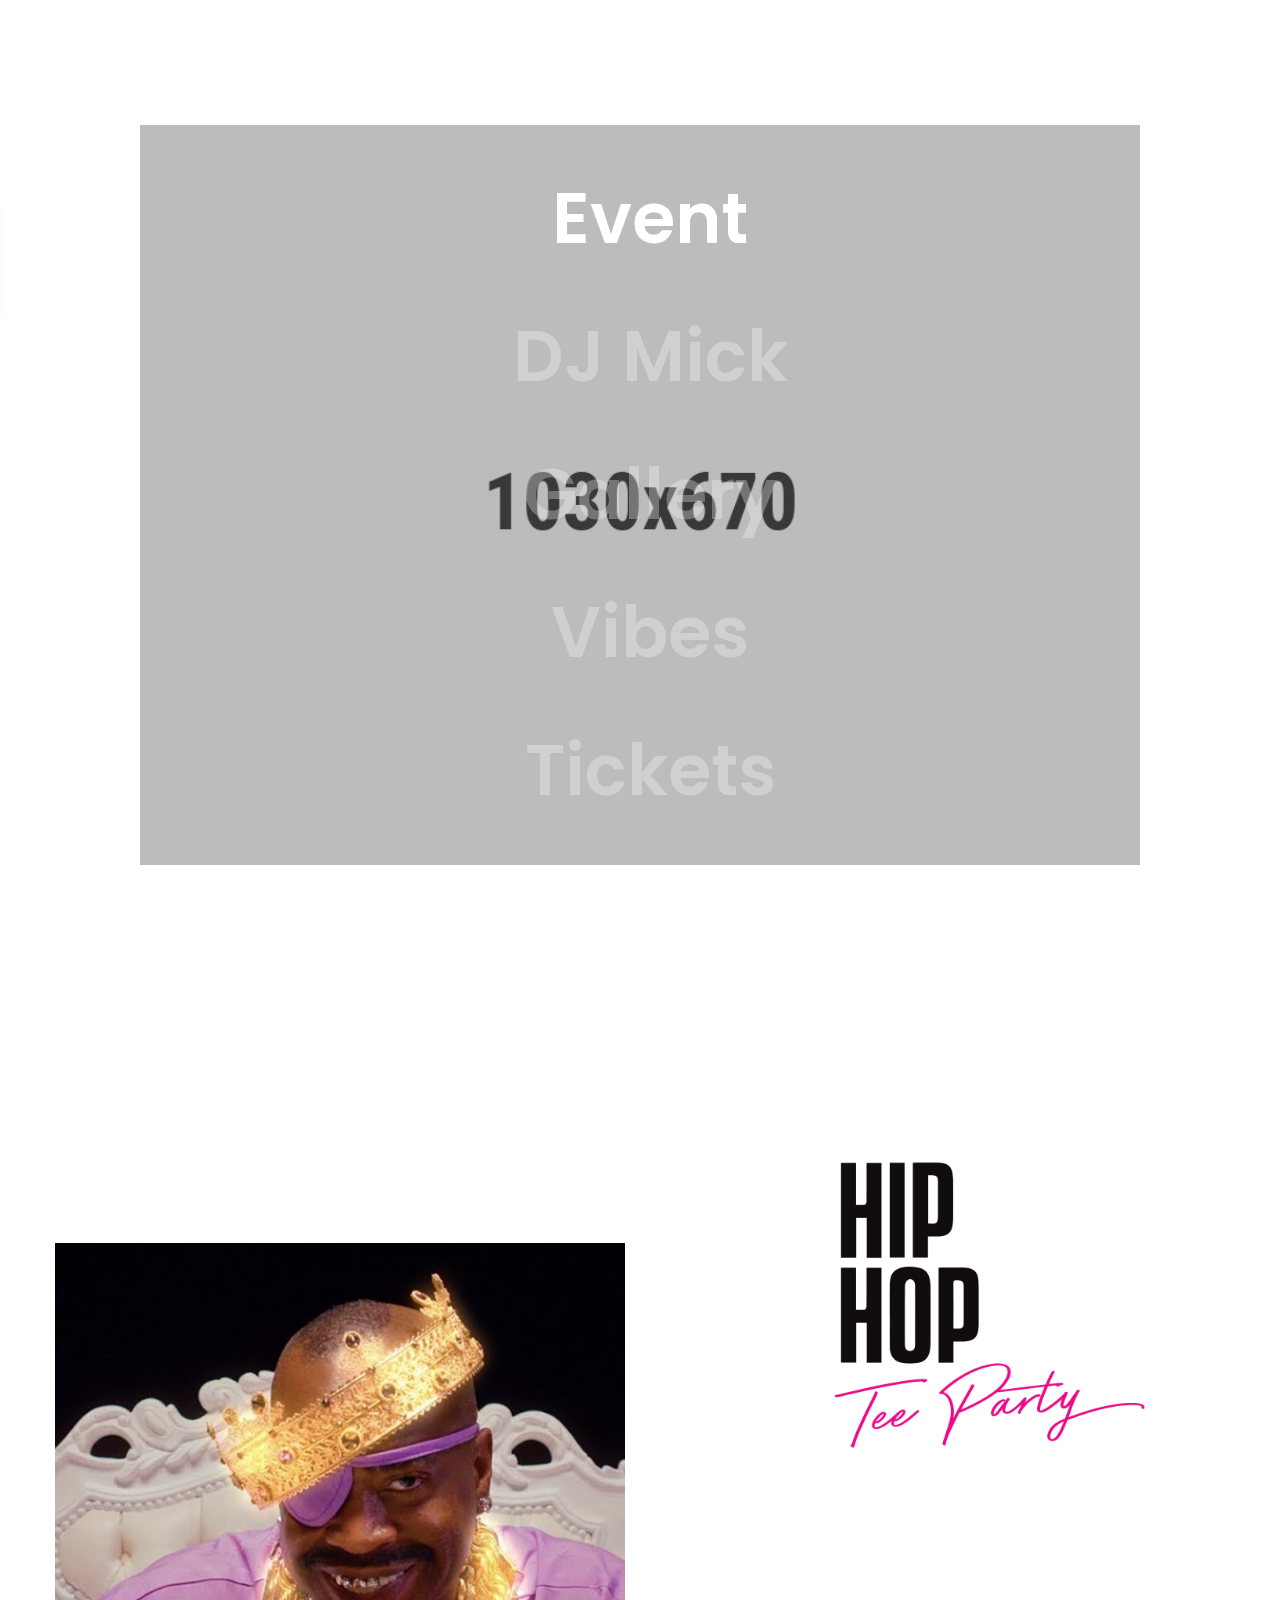
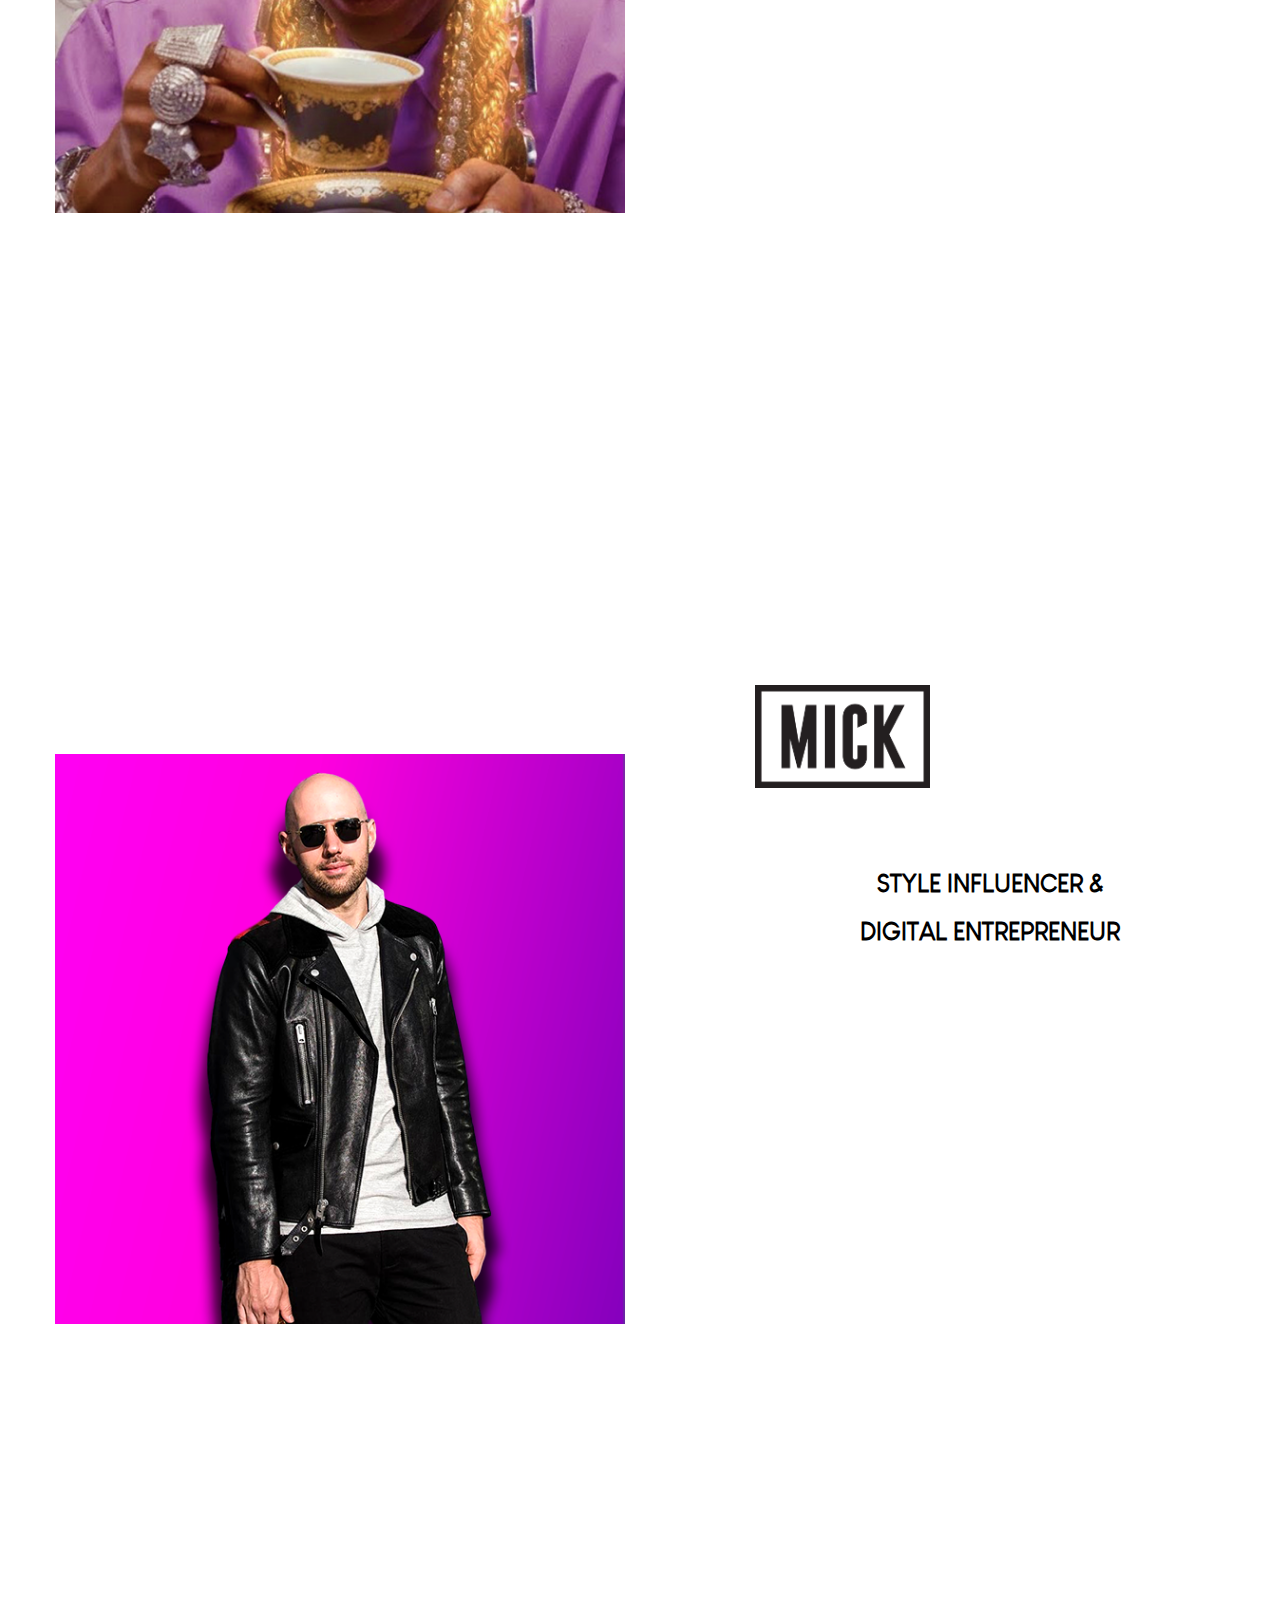
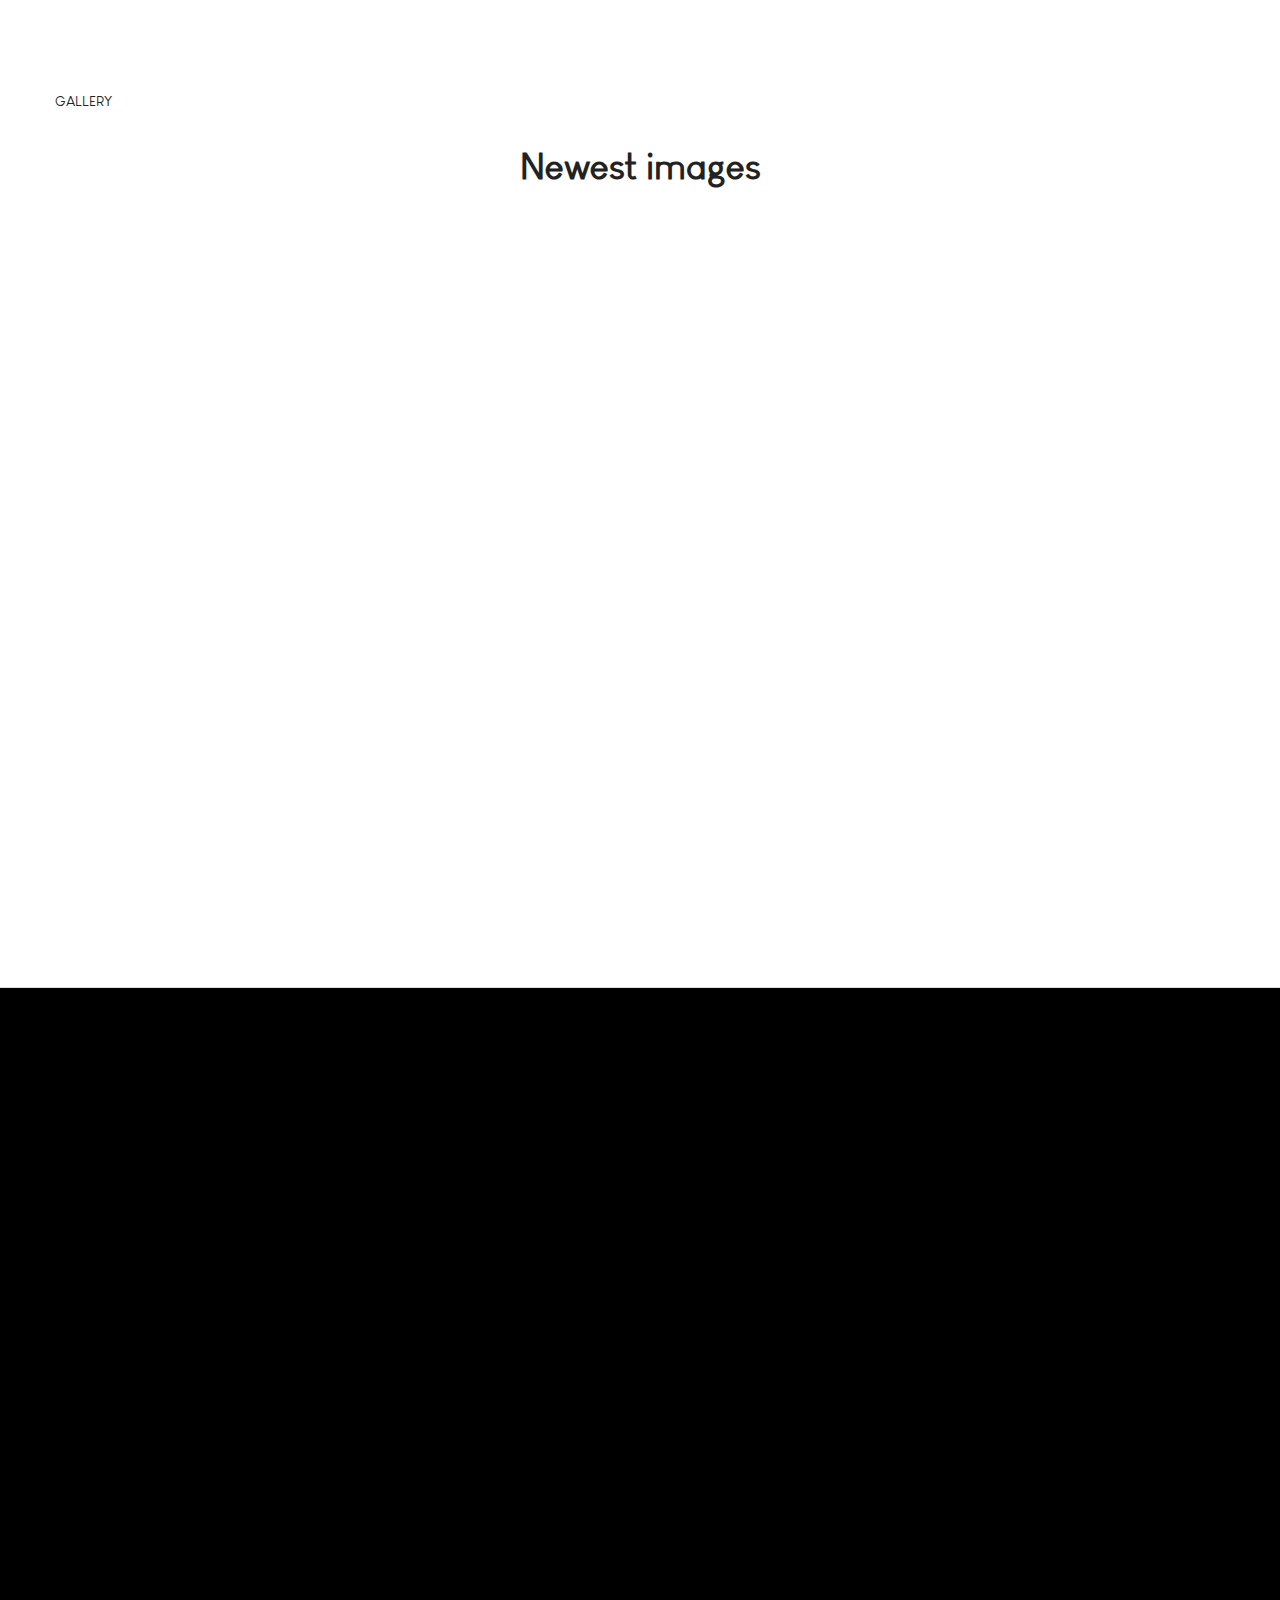
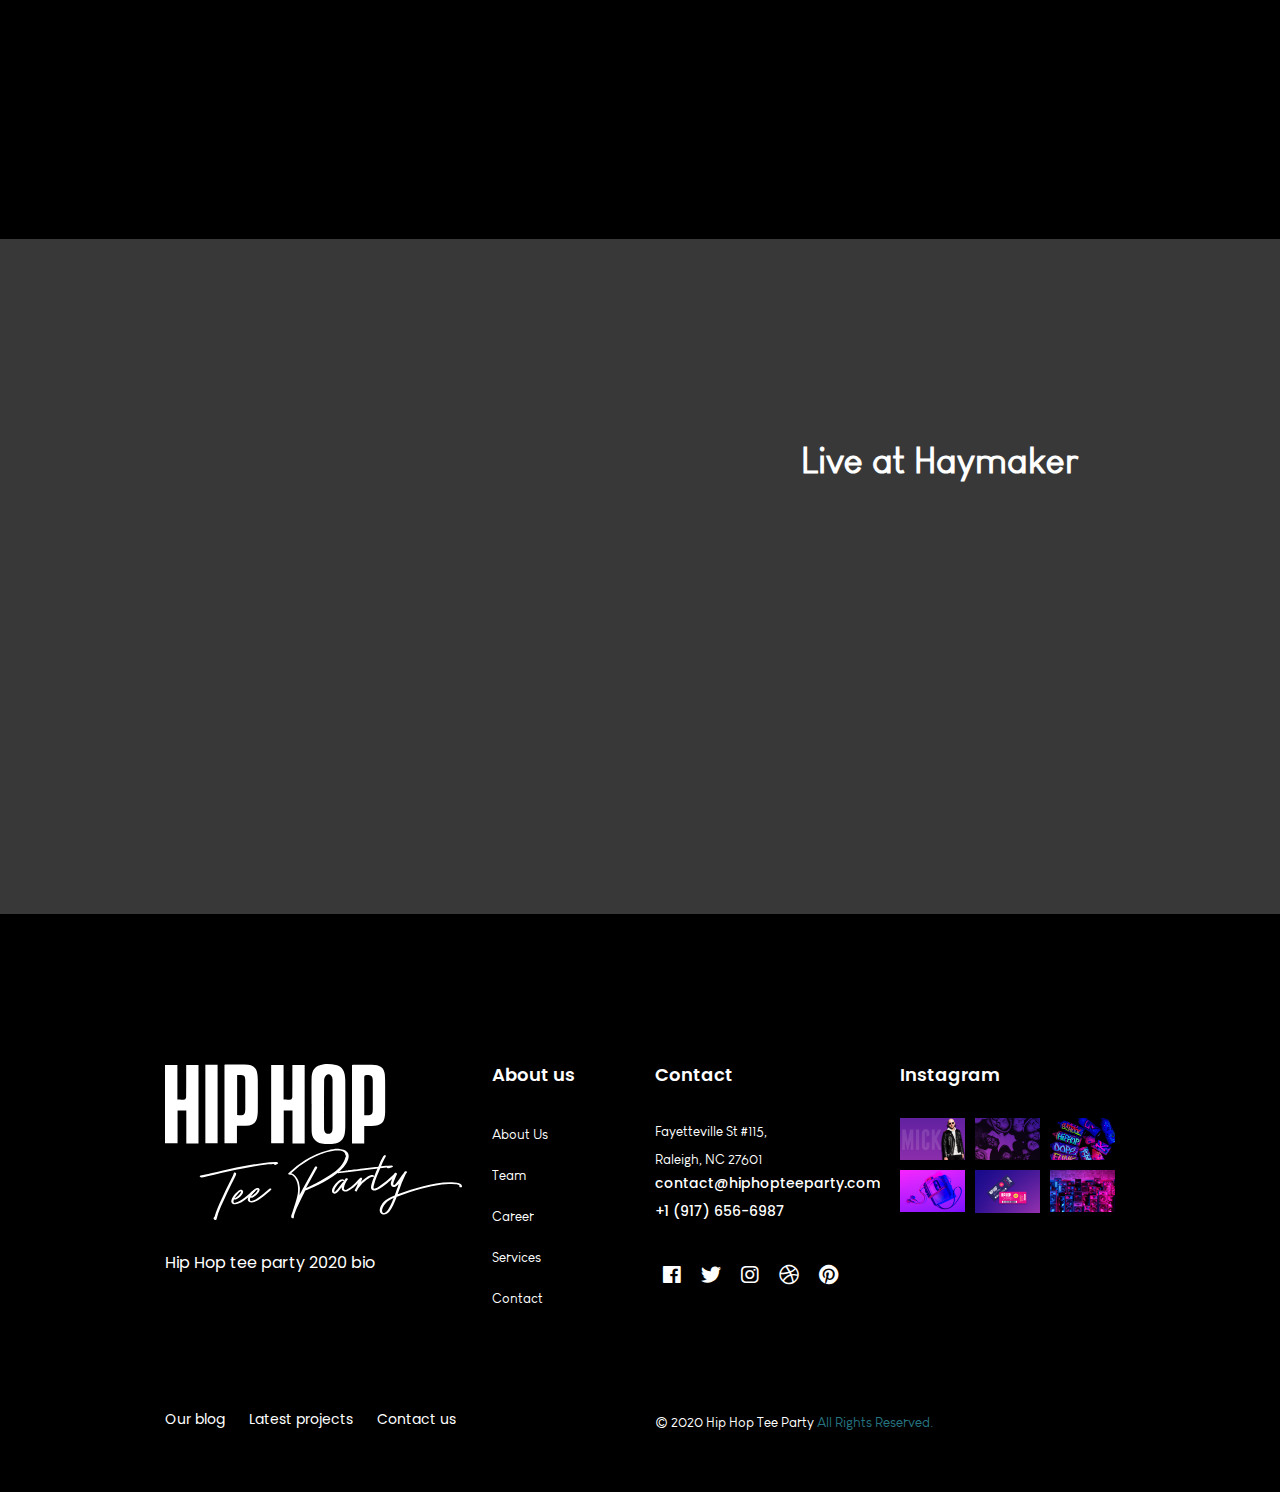
==== commit ca873fb3: "Second  Push" ====
--- a/index-indie-musician.html
+++ b/index-indie-musician.html
@@ -34,7 +34,7 @@
         <div class="page-load-inner">
             <div class="preloader-wrap">
                 <div class="wrap-2">
-                    <div class=""> <img src="img/icons/brook-preloader.gif" alt="Brook Preloader"></div>
+                    <div class=""> <img src="Logo/0.5x/main@0.5x.png" alt="Brook Preloader"></div>
                 </div>
             </div>
         </div>
@@ -106,7 +106,7 @@
       
 
         <!-- Start Toolbar -->
-        <div class="demo-option-container">
+      <!--  <div class="demo-option-container"> -->
             <!-- Start Toolbar -->
             <div class="brook__toolbar">
                 <div class="inner">
@@ -126,7 +126,7 @@
             </div>
             <!-- End Toolbar -->
             <!-- Start Quick Link -->
-            <div class="demo-option-wrapper">
+            <!-- <div class="demo-option-wrapper">
                 <div class="demo-panel-header">
                     <div class="panel-btn">
                         <a class="brook-btn bk-btn-theme btn-sd-size btn-rounded space-between" href="https://themeforest.net/item/brook-creative-agency-business-html-template/24226512?s_rank=1"><i
@@ -259,128 +259,79 @@
                         <img src="img/demo-image/home-grid-blog.jpg" alt="Multipurpose Template"></a>
 
                 </div>
-            </div>
+            </div> -->
             <!-- End Quick Link -->
         </div>
         <!-- End Toolbar -->
 
-        <div class="slider-revoluation">
-            <div id="rev_slider_17_1" class="rev_slider fullscreenbanner" style="display:none;" data-version="5.4.7">
-                <ul>
-                    <!-- SLIDE  -->
-                    <li data-index="rs-27" data-transition="fade" data-slotamount="default" data-hideafterloop="0"
-                        data-hideslideonmobile="off" data-easein="default" data-easeout="default" data-masterspeed="300"
-                        data-rotate="0" data-saveperformance="off" data-title="Slide" data-param1="" data-param2=""
-                        data-param3="" data-param4="" data-param5="" data-param6="" data-param7="" data-param8=""
-                        data-param9="" data-param10="" data-description="">
-                        <!-- MAIN IMAGE -->
-                        <img src="HHTP_Website_Assets/home.png" alt="" data-bgposition="center center"
-                            data-kenburns="on" data-duration="10000" data-ease="Linear.easeNone" data-scalestart="100"
-                            data-scaleend="110" data-rotatestart="0" data-rotateend="0" data-blurstart="0" data-blurend="0"
-                            data-offsetstart="0 0" data-offsetend="0 0" class="rev-slidebg" data-no-retina>
-                        <!-- LAYERS -->
-
-                        <!-- LAYER NR. 1 -->
-                        <div class="tp-caption     rev_group" id="slide-27-layer-5" data-x="['left','left','left','left']"
-                            data-hoffset="['150','80','50','563']" data-y="['bottom','bottom','bottom','bottom']"
-                            data-voffset="['122','80','70','349']" data-width="180" data-height="55" data-whitespace="nowrap"
-                            data-type="group" data-basealign="slide" data-responsive_offset="off" data-responsive="off"
-                            data-frames='[{"delay":10,"speed":300,"frame":"0","from":"opacity:0;","to":"o:1;","ease":"Power3.easeInOut"},{"delay":"wait","speed":300,"frame":"999","to":"opacity:0;","ease":"Power3.easeInOut"}]'
-                            data-margintop="[0,0,0,0]" data-marginright="[0,0,0,0]" data-marginbottom="[0,0,0,0]"
-                            data-marginleft="[0,0,0,0]" data-textAlign="['inherit','inherit','inherit','inherit']"
-                            data-paddingtop="[0,0,0,0]" data-paddingright="[0,0,0,0]" data-paddingbottom="[0,0,0,0]"
-                            data-paddingleft="[0,0,0,0]" style="z-index: 7; min-width: 180px; max-width: 180px; max-width: 55px; max-width: 55px; white-space: nowrap; font-size: 20px; line-height: 22px; font-weight: 400; color: #ffffff; letter-spacing: 0px;">
-                            <!-- LAYER NR. 2 -->
-                            <a class="tp-caption    smooth-scroll-link" href="#section-about" target="_self" id="slide-27-layer-3"
-                                data-x="['left','left','left','left']" data-hoffset="['0','0','0','0']" data-y="['middle','middle','middle','middle']"
-                                data-voffset="['0','0','0','0']" data-width="134" data-height="none" data-whitespace="normal"
-                                data-type="text" data-actions='' data-responsive_offset="off" data-responsive="off"
-                                data-frames='[{"delay":"+0","speed":300,"frame":"0","from":"opacity:0;","to":"o:1;","ease":"Power3.easeInOut"},{"delay":"wait","speed":300,"frame":"999","to":"opacity:0;","ease":"Power3.easeInOut"}]'
-                                data-margintop="[0,0,0,0]" data-marginright="[0,0,0,0]" data-marginbottom="[0,0,0,0]"
-                                data-marginleft="[0,0,0,0]" data-textAlign="['inherit','inherit','inherit','inherit']"
-                                data-paddingtop="[0,0,0,0]" data-paddingright="[0,0,0,0]" data-paddingbottom="[0,0,0,0]"
-                                data-paddingleft="[0,0,0,0]" style="z-index: 8; min-width: 134px; max-width: 134px; white-space: normal; font-size: 18px; line-height: 20px; font-weight: 700; color: #ffffff; letter-spacing: 0px;text-decoration: none;">Scroll
-                                for more </a>
-
-                            <!-- LAYER NR. 3 -->
-                            <a class="tp-caption rev-scroll-btn   smooth-scroll-link" href="#section-about" target="_self"
-                                id="slide-27-layer-4" data-x="['right','right','right','right']" data-hoffset="['0','0','0','0']"
-                                data-y="['top','top','top','top']" data-voffset="['0','0','0','0']" data-width="35"
-                                data-height="55" data-whitespace="nowrap" data-type="button" data-actions=''
-                                data-responsive_offset="off" data-responsive="off" data-frames='[{"delay":"+0","speed":300,"frame":"0","from":"opacity:0;","to":"o:1;","ease":"Power3.easeInOut"},{"delay":"wait","speed":300,"frame":"999","to":"opacity:0;","ease":"Power3.easeInOut"}]'
-                                data-margintop="[0,0,0,0]" data-marginright="[0,0,0,0]" data-marginbottom="[0,0,0,0]"
-                                data-marginleft="[0,0,0,0]" data-textAlign="['inherit','inherit','inherit','inherit']"
-                                data-paddingtop="[0,0,0,0]" data-paddingright="[0,0,0,0]" data-paddingbottom="[0,0,0,0]"
-                                data-paddingleft="[0,0,0,0]" style="z-index: 9; min-width: 35px; max-width: 35px; max-width: 55px; max-width: 55px; white-space: nowrap; font-weight: 400; color: transparent; background-color:rgba(0,0,0,0);border-color:rgb(255,255,255);border-style:solid;border-width:3px 3px 3px 3px;border-radius:23px 23px 23px 23px;box-sizing:border-box;-moz-box-sizing:border-box;-webkit-box-sizing:border-box;cursor:pointer;text-decoration: none;">
-                                <span>
-                                </span>
-                            </a>
-                        </div>
-
-                        <!-- LAYER NR. 4 -->
-                        <div class="tp-caption     rev_group" id="slide-27-layer-8" data-x="['center','center','right','center']"
-                            data-hoffset="['0','0','50','606']" data-y="['bottom','bottom','bottom','bottom']"
-                            data-voffset="['100','80','70','309']" data-width="160" data-height="40" data-whitespace="nowrap"
-                            data-type="group" data-basealign="slide" data-responsive_offset="off" data-responsive="off"
-                            data-frames='[{"delay":10,"speed":300,"frame":"0","from":"opacity:0;","to":"o:1;","ease":"Power3.easeInOut"},{"delay":"wait","speed":300,"frame":"999","to":"opacity:0;","ease":"Power3.easeInOut"}]'
-                            data-margintop="[0,0,0,0]" data-marginright="[0,0,0,0]" data-marginbottom="[0,0,0,0]"
-                            data-marginleft="[0,0,0,0]" data-textAlign="['inherit','inherit','inherit','inherit']"
-                            data-paddingtop="[0,0,0,0]" data-paddingright="[0,0,0,0]" data-paddingbottom="[0,0,0,0]"
-                            data-paddingleft="[0,0,0,0]" style="z-index: 10; min-width: 160px; max-width: 160px; max-width: 40px; max-width: 40px; white-space: nowrap; font-size: 20px; line-height: 22px; font-weight: 400; color: #ffffff; letter-spacing: 0px;">
-                        </div>
-
-                        <!-- LAYER NR. 8 -->
-                        <div class="tp-caption     rev_group" id="slide-27-layer-12" data-x="['right','right','center','center']"
-                            data-hoffset="['150','80','0','0']" data-y="['bottom','bottom','middle','middle']"
-                            data-voffset="['86','80','180','170']" data-width="235" data-height="110" data-whitespace="nowrap"
-                            data-type="group" data-basealign="slide" data-responsive_offset="off" data-responsive="off"
-                            data-frames='[{"delay":10,"speed":300,"frame":"0","from":"opacity:0;","to":"o:1;","ease":"Power3.easeInOut"},{"delay":"wait","speed":300,"frame":"999","to":"opacity:0;","ease":"Power3.easeInOut"}]'
-                            data-margintop="[0,0,0,0]" data-marginright="[0,0,0,0]" data-marginbottom="[0,0,0,0]"
-                            data-marginleft="[0,0,0,0]" data-textAlign="['inherit','inherit','inherit','inherit']"
-                            data-paddingtop="[0,0,0,0]" data-paddingright="[0,0,0,0]" data-paddingbottom="[0,0,0,0]"
-                            data-paddingleft="[0,0,0,0]" style="z-index: 14; min-width: 235px; max-width: 235px; max-width: 110px; max-width: 110px; white-space: nowrap; font-size: 20px; line-height: 22px; font-weight: 400; color: #ffffff; letter-spacing: 0px;">
-                            <!-- LAYER NR. 9 -->
-                            <div class="tp-caption  " id="slide-27-layer-13" data-x="['left','left','left','left']"
-                                data-hoffset="['0','0','0','0']" data-y="['middle','middle','middle','middle']"
-                                data-voffset="['0','0','0','0']" data-width="none" data-height="none" data-whitespace="nowrap"
-                                data-type="text" data-responsive_offset="off" data-responsive="off" data-frames='[{"delay":"+0","speed":300,"frame":"0","from":"opacity:0;","to":"o:1;","ease":"Power3.easeInOut"},{"delay":"wait","speed":300,"frame":"999","to":"opacity:0;","ease":"Power3.easeInOut"}]'
-                                data-margintop="[0,0,0,0]" data-marginright="[0,0,0,0]" data-marginbottom="[0,0,0,0]"
-                                data-marginleft="[0,0,0,0]" data-textAlign="['inherit','inherit','inherit','inherit']"
-                                data-paddingtop="[0,0,0,0]" data-paddingright="[0,0,0,0]" data-paddingbottom="[0,0,0,0]"
-                                data-paddingleft="[0,0,0,0]" style="z-index: 15; white-space: nowrap; font-size: 18px; line-height: 20px; font-weight: 700; color: #ffffff; letter-spacing: 0px;">Watch
-                                video </div>
-
-                            <!-- LAYER NR. 10 -->
-                            <div class="tp-caption  " id="slide-27-layer-10" data-x="['right','right','right','right']"
-                                data-hoffset="['0','0','0','0']" data-y="['middle','middle','middle','middle']"
-                                data-voffset="['0','0','0','0']" data-width="110" data-height="110" data-whitespace="nowrap"
-                                data-type="text" data-responsive_offset="off" data-responsive="off" data-frames='[{"delay":"+0","speed":300,"frame":"0","from":"opacity:0;","to":"o:1;","ease":"Power3.easeInOut"},{"delay":"wait","speed":300,"frame":"999","to":"opacity:0;","ease":"Power3.easeInOut"}]'
-                                data-margintop="[0,0,0,0]" data-marginright="[0,0,0,0]" data-marginbottom="[0,0,0,0]"
-                                data-marginleft="[0,0,0,0]" data-textAlign="['inherit','inherit','inherit','inherit']"
-                                data-paddingtop="[0,0,0,0]" data-paddingright="[0,0,0,0]" data-paddingbottom="[0,0,0,0]"
-                                data-paddingleft="[0,0,0,0]" style="z-index: 16; min-width: 110px; max-width: 110px; max-width: 110px; max-width: 110px; white-space: nowrap; font-size: 20px; line-height: 22px; font-weight: 400; color: #ffffff; letter-spacing: 0px;">
-
-                                <!-- Start Single Popup -->
-                                <div class="video-btn pl--30">
-                                    <a class="play__btn" href="https://www.youtube.com/watch?v=9No-FiEInLA">
-                                        <div class="video-icon third-icon red-color-3"></div>
-                                    </a>
-                                </div>
-                                <!-- End Single Popup -->
-                            </div>
-
-                        </div>
-
-                        <!-- LAYER NR. 11 -->
-                        <div class="tp-caption   tp-resizeme" id="slide-27-layer-1" data-x="['center','center','center','center']"
-                            data-hoffset="['0','0','0','0']" data-y="['middle','middle','middle','middle']"
-                            data-voffset="['39','-40','-30','-30']" data-fontsize="['200','160','120','80']"
-                            data-lineheight="['240','192','144','96']" data-width="['870','770','670','370']"
-                            data-height="['none','193','none','none']" data-whitespace="normal" data-type="text"
-                            data-responsive_offset="on" data-frames='[{"delay":10,"speed":300,"frame":"0","from":"opacity:0;","to":"o:1;","ease":"Power3.easeInOut"},{"delay":"wait","speed":300,"frame":"999","to":"opacity:0;","ease":"Power3.easeInOut"}]'
-                            data-textAlign="['center','center','center','center']" data-paddingtop="[0,0,0,0]"
-                            data-paddingright="[0,0,0,0]" data-paddingbottom="[0,0,0,0]" data-paddingleft="[0,0,0,0]"
-                            style="z-index: 5; min-width: 870px; max-width: 870px; white-space: normal; font-size: 200px; line-height: 240px; font-weight: 400; color: #ffffff; letter-spacing: -8.57px;font-family:Reenie Beanie;">Hip Hop Tee Party
+       
+                          
+
+            <!-- Start Portfolio Type Hover -->
+            <div class="portfolio-type2-container">
+                <div class="portfolio-type2">
+                    <div class="row row-xs-center">
+
+                        <div class="col-lg-12">
+                            <div class="portfolio-type2-content">
+
+                                <div class="type-portfolio-thumbnail-2">
+                                    <div class="inner">
+                                        <div class="type-thumbnail-bg2 active">
+                                            <div class="bg-thumb bg-image--1"></div>
+                                        </div>
+                                        <div class="type-thumbnail-bg2">
+                                            <div class="bg-thumb bg-image--2"></div>
+                                        </div>
+                                        <div class="type-thumbnail-bg2">
+                                            <div class="bg-thumb bg-image--3"></div>
+                                        </div>
+                                        <div class="type-thumbnail-bg2">
+                                            <div class="bg-thumb bg-image--4"></div>
+                                        </div>
+                                        <div class="type-thumbnail-bg2">
+                                            <div class="bg-thumb bg-image--5"></div>
+                                        </div>
+                                    </div>
+                                </div>
+
+                                <!-- Start Portfolio Wrapper -->
+                                <div class="type-portfolio-wrapper-2">
+
+                                    <div class="type-portfolio2">
+                                        <h3><a class="active" href="portfolio-details.html" data-image2="HHTP_Website_Assets/about.png"><span></span>
+                                                Event</a> </h3>
+                                    </div>
+
+                                    <div class="type-portfolio2">
+                                        <h3><a href="portfolio-details.html" data-image2="Gallery/mick.png"><span></span>
+                                                DJ Mick</a> </h3>
+                                    </div>
+
+                                    <div class="type-portfolio2">
+                                        <h3><a href="portfolio-details.html" data-image2="HHTP_Website_Assets/gallery.png"><span></span>
+                                                Gallery</a> </h3>
+                                    </div>
+
+                                    <div class="type-portfolio2">
+                                        <h3><a href="portfolio-details.html" data-image2="HHTP_Website_Assets/music.png"><span></span>
+                                                Vibes</a> </h3>
+                                    </div>
+
+                                    <div class="type-portfolio2">
+                                        <h3><a href="portfolio-details.html" data-image2="HHTP_Website_Assets/tix_bkg.png"><span></span>
+                                                Tickets</a> </h3>
+                                    </div>
+
+                                </div>
+                                <!-- End Portfolio Wrapper -->
+                            </div>
+                        </div>
+
+                    </div>
+                </div>
+            </div>
+                        
                         </div>
                     </li>
                 </ul>
@@ -398,103 +349,50 @@
                     <div class="row align-items-center">
                         <div class="col-lg-6 col-xl-6 col-12">
                             <div class="thumbnail">
-                                <img class="w-100" src="HHTP_Website_Assets/about_hhtp.png" alt="Multipurpose">
+                                <img class="" src="HHTP_Website_Assets/about_hhtp.png"  alt="Multipurpose">
+                                <link href="https://fonts.googleapis.com/css?family=Playfair+Display&display=swap" rel="stylesheet">
+    <style>
+      h3 {
+        font-family: 'Playfair Display', serif;, ;
+        font-size: 25px; 
+        color: #FFFFFF; 
+        text-align: center; 
+      }
+       h6 {
+        font-family: 'Trade Winds', ;
+        font-size: 200px; 
+        color: #FFFFFF; 
+        text-align: left; 
+      }
+    </style>
                             </div>
                         </div>
                         <div class="col-lg-6 col-xl-5 offset-xl-1 col-12 mt_md--40 mt_sm--40">
-                            <div class="new-album-inner">
-                                <h3 class="heading heading-h3 pr--120 pr_md--5 pr_sm--5 wow move-up">Hip Hop Tee Party About</h3>
+                            <div class="new-album-inner"> 
+
+                              <img class="" src="HHTP_Website_Assets/about_logo.png"  alt="Multipurpose">
+
                                 <div class="list-wrapper mt--35 mt_lg--25 wow move-up">
                                     <!-- Start Single List -->
                                     <div class="bk-list--2">
 
                                         <div class="list-header with-number with-number--body">
-                                            <div class="marker">1</div>
+                                            <div class="marker"></div>
                                             <div class="title-wrap">
-                                                <h6 class="heading heading-h5">Laila's Wisdom</h6>
+                                                <h6 class="heading heading-h5">MICK is a Brooklyn-based multi-talented creative with influential footprints internationally – from New York to LA, Davos to Cannes, and London to Tokyo. He is a DJ, style influencer, tech investor, inspirational speaker, music curator and brand consultant.</h6>
                                             </div>
                                         </div>
 
                                         <div class="list-header with-number with-number--body">
-                                            <div class="marker">2</div>
+                                            <div class="marker"></div>
                                             <div class="title-wrap">
-                                                <h6 class="heading heading-h5">Power (Ft. Kendrick Lamar & Lance
-                                                    Skiiiwalker)</h6>
-                                            </div>
-                                        </div>
-
-                                        <div class="list-header with-number with-number--body">
-                                            <div class="marker">3</div>
-                                            <div class="title-wrap">
-                                                <h6 class="heading heading-h5">Chrome (Like Ooh)</h6>
-                                            </div>
-                                        </div>
-
-                                        <div class="list-header with-number with-number--body">
-                                            <div class="marker">4</div>
-                                            <div class="title-wrap">
-                                                <h6 class="heading heading-h5">Pay Up</h6>
-                                            </div>
-                                        </div>
-
-                                        <div class="list-header with-number with-number--body">
-                                            <div class="marker">5</div>
-                                            <div class="title-wrap">
-                                                <h6 class="heading heading-h5">Ridin' (Ft. GQ)</h6>
-                                            </div>
-                                        </div>
-
-                                        <div class="list-header with-number with-number--body">
-                                            <div class="marker">6</div>
-                                            <div class="title-wrap">
-                                                <h6 class="heading heading-h5">Sassy</h6>
-                                            </div>
-                                        </div>
-
-                                        <div class="list-header with-number with-number--body">
-                                            <div class="marker">7</div>
-                                            <div class="title-wrap">
-                                                <h6 class="heading heading-h5">Nobody (Ft. Anderson .Paak, Black
-                                                    Thought & Moonchild)</h6>
-                                            </div>
-                                        </div>
-
-                                        <div class="list-header with-number with-number--body">
-                                            <div class="marker">8</div>
-                                            <div class="title-wrap">
-                                                <h6 class="heading heading-h5">Black & Ugly (Ft. BJ The Chicago Kid)</h6>
-                                            </div>
-                                        </div>
-
-                                        <div class="list-header with-number with-number--body">
-                                            <div class="marker">9</div>
-                                            <div class="title-wrap">
-                                                <h6 class="heading heading-h5">You Should Know (Ft. Busta Rhymes)</h6>
-                                            </div>
-                                        </div>
-
-                                        <div class="list-header with-number with-number--body">
-                                            <div class="marker">10</div>
-                                            <div class="title-wrap">
-                                                <h6 class="heading heading-h5">A Rollercoaster Jam Called Love (Ft.
-                                                    Gwen Bunn)</h6>
-                                            </div>
-                                        </div>
-
-                                        <div class="list-header with-number with-number--body">
-                                            <div class="marker">11</div>
-                                            <div class="title-wrap">
-                                                <h6 class="heading heading-h5">U Used 2 Love Me (Ft. Terrace Martin)</h6>
-                                            </div>
-                                        </div>
-
-                                        <div class="list-header with-number with-number--body">
-                                            <div class="marker">12</div>
-                                            <div class="title-wrap">
-                                                <h6 class="heading heading-h5">Knock On My Door (Ft. BJ The Chicago
-                                                    Kid)</h6>
-                                            </div>
-                                        </div>
+                                                <h6 class="heading heading-h5">MICK has spun private events for some of the world’s most prominent celebrities, brands, tech companies and philanthropic organizations including Bravo, Entertainment Weekly, Fast Company, Hillary Clinton, HBO, Instagram, Jay Z, Jimmy Kimmel, LeBron James, Michelle Obama, Miguel, Misty Copeland, NBC, Pencils Of Promise, Prince, Rihanna, Samsung, Sotheby’s, Spike Lee, Spotify, Steph Curry, Twitter, and Vanity Fair.</h6>
+                                            </div>
+                                        </div>
+
+                                        
+                                        </div>
+
 
                                     </div>
                                     <!-- End Single List -->
@@ -502,9 +400,9 @@
                                     <!-- New Album Button -->
                                     <div class="new-album-btn mt--55 mt_lg--25 mt_md--25 mt_sm--25 wow move-up">
                                         <a class="brook-btn bk-btn-dark red-color-3 btn-sd-size btn-rounded space-between"
-                                            href="#"><i class="fab fa-apple pr--5"></i>iTunes</a>
+                                            href="#"><i class="fas fa-ticket-alt pr--5"></i>Tickets</a> 
                                         <a class="brook-btn color-green-2 btn-sd-size btn-rounded space-between" href="#"><i
-                                                class="fab fa-spotify pr--5"></i>iTunes</a>
+                                                class="fas fa-phone pr--5"></i>Contact Us</a>
                                     </div>
 
                                 </div>
@@ -522,11 +420,27 @@
                         <div class="col-lg-6 col-xl-6 col-12">
                             <div class="thumbnail">
                                 <img class="w-100" src="Gallery/mick_bio.png" alt="Multipurpose">
+                                <link href="https://fonts.googleapis.com/css?family=Playfair+Display&display=swap" rel="stylesheet">
+                                     <style>
+                                           h3 {
+                                                font-family: 'Playfair Display', serif;, ;
+                                                font-size: 25px; 
+                                                color: #000000; 
+                                                text-align: center;
+                                                font-weight: bold; 
+                                                }
+                                            h6 {
+                                                font-family: 'Playfair Display', serif;, ;
+                                                font-size: 200px; 
+                                                color: #FFFFFF; 
+                                                text-align: left; 
+                                                 }
+                                    </style>
                             </div>
                         </div>
                         <div class="col-lg-6 col-xl-5 offset-xl-1 col-12 mt_md--40 mt_sm--40">
-                            <div class="aligncenterr">
-                                <img src="HHTP_Website_Assets/Mick_Logo.png" style=" width:35%; height:45%; text-align: right;" alt="brook white"> 
+                            <div class="aligncenter">
+                                <img style="vertical-align: right; display: inline-block; ;"src="HHTP_Website_Assets/Mick_Logo.png" width="175" alt="brook white"> 
                                 <h3 class=" wow move-up"><br>MUSICAL STORYTELLER,</h3><h3> STYLE INFLUENCER &</h3> <h3>DIGITAL ENTREPRENEUR</h3>
                                 <div class="list-wrapper mt--35 mt_lg--25 wow move-up">
                                     <!-- Start Single List -->
@@ -567,7 +481,7 @@
                 </div>
             </div>
             <!-- End New Album Area -->
-   <!-- Start Gallery Area -->
+    <!-- Start Gallery Area -->
             <div class="brook-gallery-area ptb--150 ptb-md--80 ptb-sm--80 bg_color--1 basic-thine-line">
                 <div class="container">
                     <div class="row">
@@ -803,7 +717,7 @@
          
 
             <!-- Start Social Icon Area -->
-            <div class="brook-social-icon bg_color--20 ptb--80 ptb-sm--80">
+            <!-- <div class="brook-social-icon bg_color--20 ptb--80 ptb-sm--80">
                 <div class="container">
                     <div class="row">
                         <div class="col-lg-12">
@@ -831,8 +745,8 @@
                         </div>
                     </div>
                 </div>
-            </div>
-            <!-- End Social Icon Area -->
+            </div> -->
+            <!-- End Social Icon Area --> 
 
 
         </main>
@@ -852,9 +766,7 @@
                                     </a>
                                 </div>
                                 <div class="footer-inner">
-                                    <p>Brook is a multi-purpose WordPress theme for big and small-sized businesses.
-                                        Enjoy
-                                        the theme's original design, functional features & responsive layouts.</p>
+                                    <p>Hip Hop tee party 2020 bio</p>
                                 </div>
                             </div>
                         </div>
@@ -879,9 +791,9 @@
                                 <h2 class="widgettitle">Contact</h2>
                                 <div class="footer-address">
                                     <div class="bk-hover">
-                                        <p>2005 Stokes Isle Apt. 896, <br> Venaville 10010, USA</p>
-                                        <p><a href="#">info@yourdomain.com</a></p>
-                                        <p><a href="#">(+68) 120034509</a></p>
+                                        <p>Fayetteville St #115,<br>Raleigh, NC 27601</p>
+                                        <p><a href="#">contact@hiphopteeparty.com</a></p>
+                                        <p><a href="#">+1 (917) 656-6987</a></p>
                                     </div>
                                     <div class="social-share social--transparent text-white">
                                         <a href="#"><i class="fab fa-facebook"></i></a>
@@ -906,7 +818,7 @@
                                         <div class="item-grid grid-style--1">
                                             <div class="thumb">
                                                 <a href="#">
-                                                    <img src="img/instagram/instagram-1/instagram-7.jpg" alt="instagram images">
+                                                    <img src="Gallery/mick.png" alt="instagram images">
                                                 </a>
                                                 <div class="item-info">
                                                     <div class="inner">
@@ -922,7 +834,7 @@
                                         <div class="item-grid grid-style--1">
                                             <div class="thumb">
                                                 <a href="#">
-                                                    <img src="img/instagram/instagram-1/instagram-8.jpg" alt="instagram images">
+                                                    <img src="HHTP_Website_Assets/about.png" alt="instagram images">
                                                 </a>
                                                 <div class="item-info">
                                                     <div class="inner">
@@ -938,7 +850,7 @@
                                         <div class="item-grid grid-style--1">
                                             <div class="thumb">
                                                 <a href="#">
-                                                    <img src="img/instagram/instagram-1/instagram-9.jpg" alt="instagram images">
+                                                    <img src="HHTP_Website_Assets/gallery.png" alt="instagram images">
                                                 </a>
                                                 <div class="item-info">
                                                     <div class="inner">
@@ -954,7 +866,7 @@
                                         <div class="item-grid grid-style--1">
                                             <div class="thumb">
                                                 <a href="#">
-                                                    <img src="img/instagram/instagram-1/instagram-10.jpg" alt="instagram images">
+                                                    <img src="HHTP_Website_Assets/music.png" alt="instagram images">
                                                 </a>
                                                 <div class="item-info">
                                                     <div class="inner">
@@ -970,7 +882,7 @@
                                         <div class="item-grid grid-style--1">
                                             <div class="thumb">
                                                 <a href="#">
-                                                    <img src="img/instagram/instagram-1/instagram-11.jpg" alt="instagram images">
+                                                    <img src="HHTP_Website_Assets/tix_bkg.png" alt="instagram images">
                                                 </a>
                                                 <div class="item-info">
                                                     <div class="inner">
@@ -986,7 +898,7 @@
                                         <div class="item-grid grid-style--1">
                                             <div class="thumb">
                                                 <a href="#">
-                                                    <img src="img/instagram/instagram-1/instagram-12.jpg" alt="instagram images">
+                                                    <img src="HHTP_Website_Assets/home.png" alt="instagram images">
                                                 </a>
                                                 <div class="item-info">
                                                     <div class="inner">
@@ -1024,7 +936,7 @@
                         </div>
                         <div class="col-lg-6 col-md-6 col-sm-12 col-12">
                             <div class="copyright-right text-md-right text-center">
-                                <p>© 2019 Brook. <a href="https://hasthemes.com/">All Rights Reserved.</a></p>
+                                <p>© 2020 Hip Hop Tee Party <a href="https://hasthemes.com/">All Rights Reserved.</a></p>
                             </div>
                         </div>
                     </div>
--- a/style.css
+++ b/style.css
@@ -1041,8 +1041,12 @@
 .bg_color--3 {
   background: #000000; }
 
-.bg_color--4 {
-  background: #111; }
+.styledimg {
+background-image: url(/images/building.jpg);
+background-repeat: no-repeat;
+width: 10px;
+height: 20px;
+}
 
 .bg_color--5 {
   background: #f5f5f5; }
@@ -1495,19 +1499,19 @@
   background-position: center center; }
 
 .bg_image--53 {
-  background-image: url(img/bg/bg-image-53.jpg);
+  background-image: url(HHTP_Website_Assets/gallery.png);
   background-repeat: no-repeat;
   background-size: cover;
   background-position: center center; }
 
 .bg_image--54 {
-  background-image: url(img/bg/bg-image-54.jpg);
+  background-image: url(HHTP_Website_Assets/music.png);
   background-repeat: no-repeat;
   background-size: cover;
   background-position: center center; }
 
 .bg_image--55 {
-  background-image: url(img/bg/bg-image-55.jpg);
+  background-image: url(HHTP_Website_Assets/about.png);
   background-repeat: no-repeat;
   background-size: cover;
   background-position: center center; }
@@ -8614,7 +8618,7 @@
  * Section Title
 ============================*/
 .section-title h3 {
-  color: #0038E3;
+  color: #ffffff
   font-size: 14px;
   font-weight: 700;
   letter-spacing: 1px;
